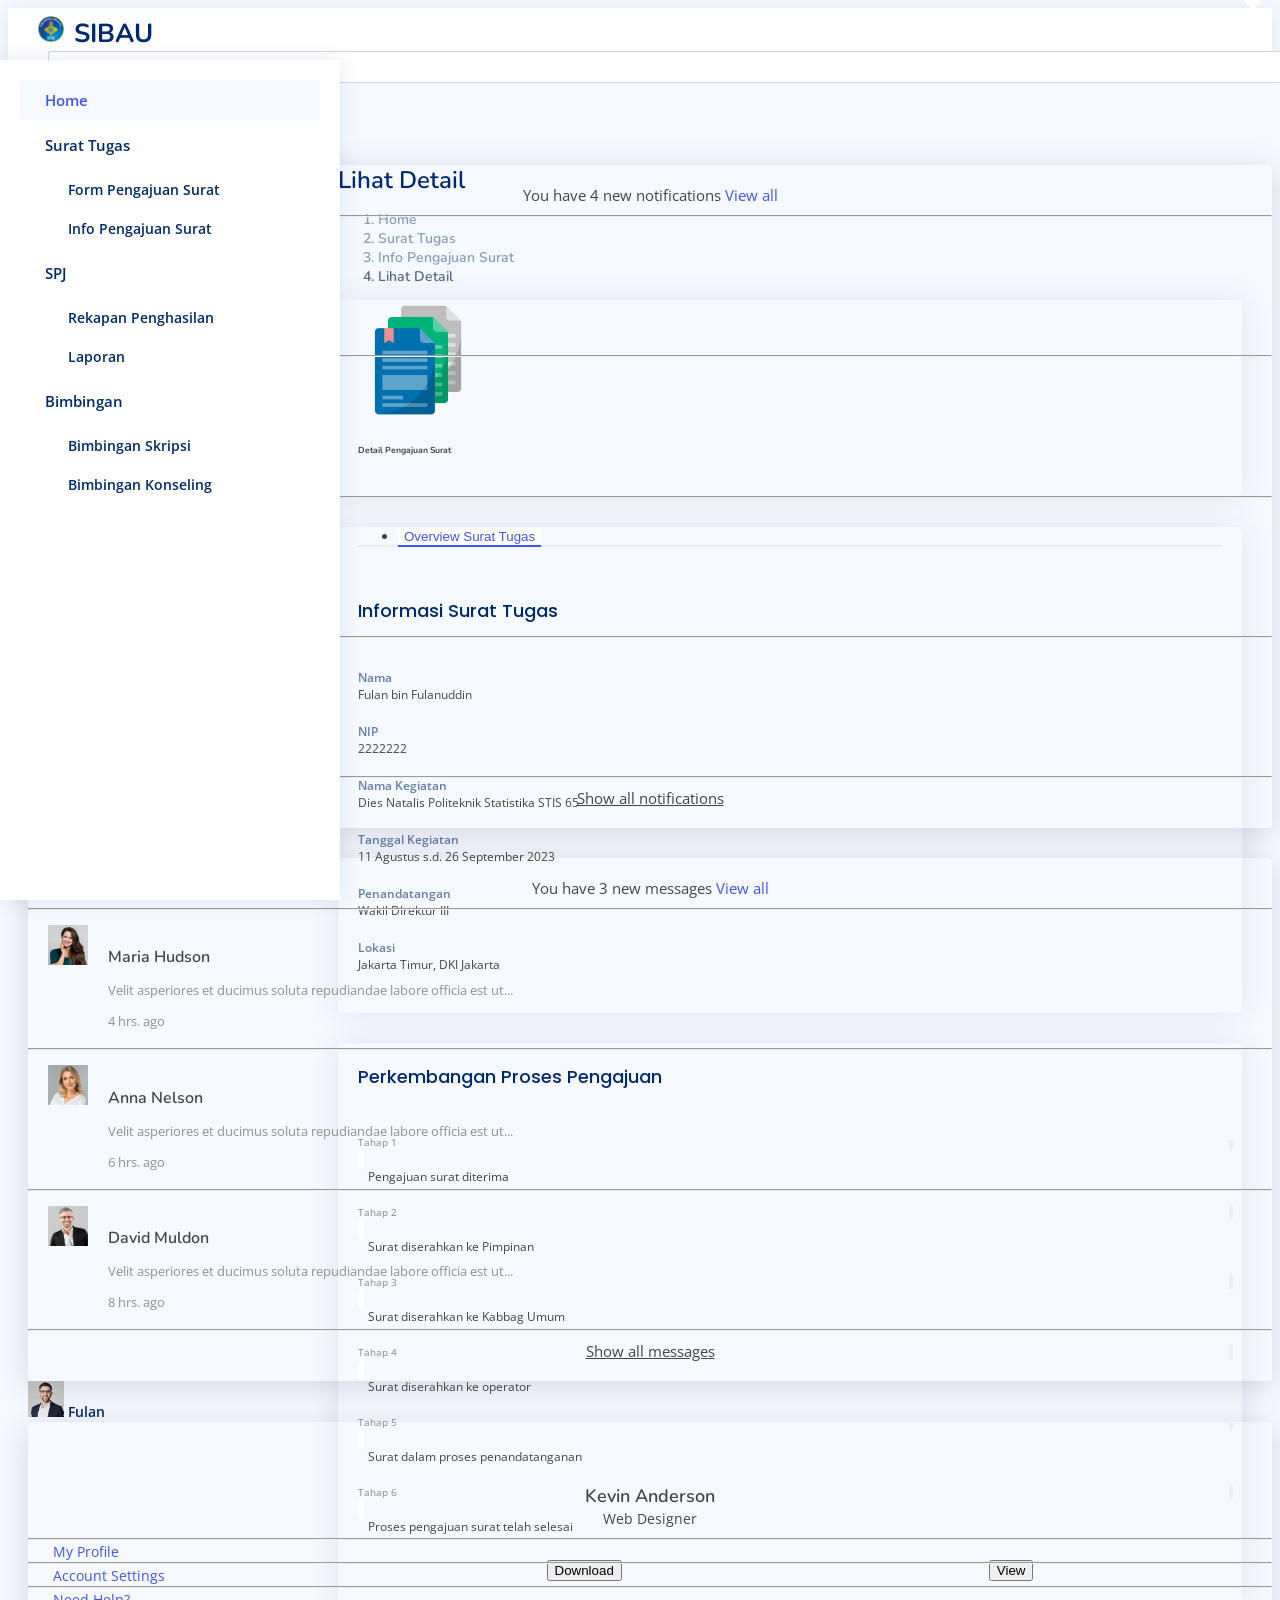
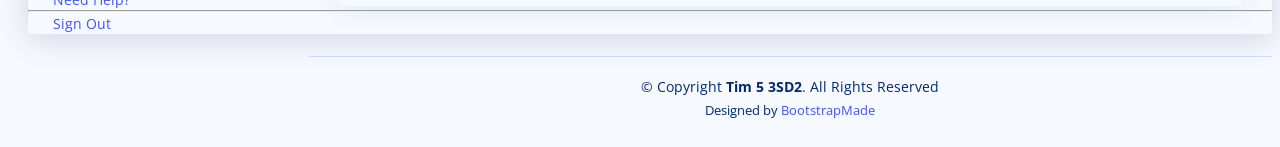
==== detail-pengajuan-surat.html @ 1c82ad4c "Menambahkan file UI-UX" ====
<!DOCTYPE html>
<html lang="en">
  <head>
    <meta charset="utf-8" />
    <meta content="width=device-width, initial-scale=1.0" name="viewport" />

    <title>Lihat Detail</title>
    <meta content="" name="description" />
    <meta content="" name="keywords" />

    <!-- Favicons -->
    <link href="assets/img/favicon.png" rel="icon" />
    <link href="assets/img/apple-touch-icon.png" rel="apple-touch-icon" />

    <!-- Google Fonts -->
    <link href="https://fonts.gstatic.com" rel="preconnect" />
    <link
      href="https://fonts.googleapis.com/css?family=Open+Sans:300,300i,400,400i,600,600i,700,700i|Nunito:300,300i,400,400i,600,600i,700,700i|Poppins:300,300i,400,400i,500,500i,600,600i,700,700i"
      rel="stylesheet"
    />

    <!-- Vendor CSS Files -->
    <link
      href="assets/vendor/bootstrap/css/bootstrap.min.css"
      rel="stylesheet"
    />
    <link
      href="assets/vendor/bootstrap-icons/bootstrap-icons.css"
      rel="stylesheet"
    />
    <link href="assets/vendor/boxicons/css/boxicons.min.css" rel="stylesheet" />
    <link href="assets/vendor/quill/quill.snow.css" rel="stylesheet" />
    <link href="assets/vendor/quill/quill.bubble.css" rel="stylesheet" />
    <link href="assets/vendor/remixicon/remixicon.css" rel="stylesheet" />
    <link href="assets/vendor/simple-datatables/style.css" rel="stylesheet" />

    <!-- Template Main CSS File -->
    <link href="assets/css/style.css" rel="stylesheet" />

    <!-- =======================================================
  * Template Name: NiceAdmin
  * Updated: Sep 18 2023 with Bootstrap v5.3.2
  * Template URL: https://bootstrapmade.com/nice-admin-bootstrap-admin-html-template/
  * Author: BootstrapMade.com
  * License: https://bootstrapmade.com/license/
  ======================================================== -->
  </head>

  <body>
    <!-- ======= Header ======= -->
    <header id="header" class="header fixed-top d-flex align-items-center">
      <div class="d-flex align-items-center justify-content-between">
        <i class="bi bi-list toggle-sidebar-btn"></i>
        <a href="index.html" class="logo d-flex align-items-center">
          <img src="assets/img/logo.png" alt="Logo Polstat STIS" />
          <span class="d-none d-lg-block">SIBAU</span>
        </a>
      </div>
      <!-- End Logo -->

      <div class="search-bar">
        <form
          class="search-form d-flex align-items-center"
          method="POST"
          action="#"
        >
          <input
            type="text"
            name="query"
            placeholder="Search"
            title="Enter search keyword"
          />
          <button type="submit" title="Search">
            <i class="bi bi-search"></i>
          </button>
        </form>
      </div>
      <!-- End Search Bar -->

      <nav class="header-nav ms-auto">
        <ul class="d-flex align-items-center">
          <li class="nav-item d-block d-lg-none">
            <a class="nav-link nav-icon search-bar-toggle" href="#">
              <i class="bi bi-search"></i>
            </a>
          </li>
          <!-- End Search Icon-->

          <li class="nav-item dropdown">
            <a class="nav-link nav-icon" href="#" data-bs-toggle="dropdown">
              <i class="bi bi-bell"></i>
              <span class="badge bg-primary badge-number">4</span> </a
            ><!-- End Notification Icon -->

            <ul
              class="dropdown-menu dropdown-menu-end dropdown-menu-arrow notifications"
            >
              <li class="dropdown-header">
                You have 4 new notifications
                <a href="#"
                  ><span class="badge rounded-pill bg-primary p-2 ms-2"
                    >View all</span
                  ></a
                >
              </li>
              <li>
                <hr class="dropdown-divider" />
              </li>

              <li class="notification-item">
                <i class="bi bi-exclamation-circle text-warning"></i>
                <div>
                  <h4>Lorem Ipsum</h4>
                  <p>Quae dolorem earum veritatis oditseno</p>
                  <p>30 min. ago</p>
                </div>
              </li>

              <li>
                <hr class="dropdown-divider" />
              </li>

              <li class="notification-item">
                <i class="bi bi-x-circle text-danger"></i>
                <div>
                  <h4>Atque rerum nesciunt</h4>
                  <p>Quae dolorem earum veritatis oditseno</p>
                  <p>1 hr. ago</p>
                </div>
              </li>

              <li>
                <hr class="dropdown-divider" />
              </li>

              <li class="notification-item">
                <i class="bi bi-check-circle text-success"></i>
                <div>
                  <h4>Sit rerum fuga</h4>
                  <p>Quae dolorem earum veritatis oditseno</p>
                  <p>2 hrs. ago</p>
                </div>
              </li>

              <li>
                <hr class="dropdown-divider" />
              </li>

              <li class="notification-item">
                <i class="bi bi-info-circle text-primary"></i>
                <div>
                  <h4>Dicta reprehenderit</h4>
                  <p>Quae dolorem earum veritatis oditseno</p>
                  <p>4 hrs. ago</p>
                </div>
              </li>

              <li>
                <hr class="dropdown-divider" />
              </li>
              <li class="dropdown-footer">
                <a href="#">Show all notifications</a>
              </li>
            </ul>
            <!-- End Notification Dropdown Items -->
          </li>
          <!-- End Notification Nav -->

          <li class="nav-item dropdown">
            <a class="nav-link nav-icon" href="#" data-bs-toggle="dropdown">
              <i class="bi bi-chat-left-text"></i>
              <span class="badge bg-success badge-number">3</span> </a
            ><!-- End Messages Icon -->

            <ul
              class="dropdown-menu dropdown-menu-end dropdown-menu-arrow messages"
            >
              <li class="dropdown-header">
                You have 3 new messages
                <a href="#"
                  ><span class="badge rounded-pill bg-primary p-2 ms-2"
                    >View all</span
                  ></a
                >
              </li>
              <li>
                <hr class="dropdown-divider" />
              </li>

              <li class="message-item">
                <a href="#">
                  <img
                    src="assets/img/messages-1.jpg"
                    alt=""
                    class="rounded-circle"
                  />
                  <div>
                    <h4>Maria Hudson</h4>
                    <p>
                      Velit asperiores et ducimus soluta repudiandae labore
                      officia est ut...
                    </p>
                    <p>4 hrs. ago</p>
                  </div>
                </a>
              </li>
              <li>
                <hr class="dropdown-divider" />
              </li>

              <li class="message-item">
                <a href="#">
                  <img
                    src="assets/img/messages-2.jpg"
                    alt=""
                    class="rounded-circle"
                  />
                  <div>
                    <h4>Anna Nelson</h4>
                    <p>
                      Velit asperiores et ducimus soluta repudiandae labore
                      officia est ut...
                    </p>
                    <p>6 hrs. ago</p>
                  </div>
                </a>
              </li>
              <li>
                <hr class="dropdown-divider" />
              </li>

              <li class="message-item">
                <a href="#">
                  <img
                    src="assets/img/messages-3.jpg"
                    alt=""
                    class="rounded-circle"
                  />
                  <div>
                    <h4>David Muldon</h4>
                    <p>
                      Velit asperiores et ducimus soluta repudiandae labore
                      officia est ut...
                    </p>
                    <p>8 hrs. ago</p>
                  </div>
                </a>
              </li>
              <li>
                <hr class="dropdown-divider" />
              </li>

              <li class="dropdown-footer">
                <a href="#">Show all messages</a>
              </li>
            </ul>
            <!-- End Messages Dropdown Items -->
          </li>
          <!-- End Messages Nav -->

          <li class="nav-item dropdown pe-3">
            <a
              class="nav-link nav-profile d-flex align-items-center pe-0"
              href="#"
              data-bs-toggle="dropdown"
            >
              <img
                src="assets/img/profile-img.jpg"
                alt="Profile"
                class="rounded-circle"
              />
              <span class="d-none d-md-block dropdown-toggle ps-2"
                >Fulan</span
              > </a
            ><!-- End Profile Iamge Icon -->

            <ul
              class="dropdown-menu dropdown-menu-end dropdown-menu-arrow profile"
            >
              <li class="dropdown-header">
                <h6>Kevin Anderson</h6>
                <span>Web Designer</span>
              </li>
              <li>
                <hr class="dropdown-divider" />
              </li>

              <li>
                <a
                  class="dropdown-item d-flex align-items-center"
                  href="users-profile.html"
                >
                  <i class="bi bi-person"></i>
                  <span>My Profile</span>
                </a>
              </li>
              <li>
                <hr class="dropdown-divider" />
              </li>

              <li>
                <a
                  class="dropdown-item d-flex align-items-center"
                  href="users-profile.html"
                >
                  <i class="bi bi-gear"></i>
                  <span>Account Settings</span>
                </a>
              </li>
              <li>
                <hr class="dropdown-divider" />
              </li>

              <li>
                <a
                  class="dropdown-item d-flex align-items-center"
                  href="pages-faq.html"
                >
                  <i class="bi bi-question-circle"></i>
                  <span>Need Help?</span>
                </a>
              </li>
              <li>
                <hr class="dropdown-divider" />
              </li>

              <li>
                <a class="dropdown-item d-flex align-items-center" href="#">
                  <i class="bi bi-box-arrow-right"></i>
                  <span>Sign Out</span>
                </a>
              </li>
            </ul>
            <!-- End Profile Dropdown Items -->
          </li>
          <!-- End Profile Nav -->
        </ul>
      </nav>
      <!-- End Icons Navigation -->
    </header>
    <!-- End Header -->

    <!-- ======= Sidebar ======= -->
    <aside id="sidebar" class="sidebar">
      <ul class="sidebar-nav" id="sidebar-nav">
        <li class="nav-item">
          <a class="nav-link" href="index.html">
            <i class="bi bi-grid"></i>
            <span>Home</span>
          </a>
        </li>
        <!-- End Home Nav -->

        <li class="nav-item">
          <a
            class="nav-link collapsed"
            data-bs-target="#components-nav"
            data-bs-toggle="collapse"
            href="#"
          >
            <i class="bi bi-journal-text"></i><span>Surat Tugas</span
            ><i class="bi bi-chevron-down ms-auto"></i>
          </a>
          <ul
            id="components-nav"
            class="nav-content collapse"
            data-bs-parent="#sidebar-nav"
          >
            <li>
              <a href="surat-tugas-user-umum.html">
                <i class="bi bi-circle"></i
                ><span>Form Pengajuan Surat</span>
              </a>
            </li>
            <li>
              <a href="info-pengajuan-surat.html">
                <i class="bi bi-circle"></i
                ><span>Info Pengajuan Surat</span>
              </a>
            </li>
          </ul>
        </li>
        <!-- End Surat Tugas Nav -->

        <li class="nav-item">
          <a
            class="nav-link collapsed"
            data-bs-target="#forms-nav"
            data-bs-toggle="collapse"
            href="#"
          >
            <i class="bi bi-layout-text-window-reverse"></i><span>SPJ</span
            ><i class="bi bi-chevron-down ms-auto"></i>
          </a>
          <ul
            id="forms-nav"
            class="nav-content collapse"
            data-bs-parent="#sidebar-nav"
          >
            <li>
              <a href="rekapan-penghasilan.html">
                <i class="bi bi-circle"></i><span>Rekapan Penghasilan</span>
              </a>
            </li>
            <li>
              <a href="#"> <i class="bi bi-circle"></i><span>Laporan</span> </a>
            </li>
          </ul>
        </li>
        <!-- End SPJ Nav -->

        <li class="nav-item">
          <a
            class="nav-link collapsed"
            data-bs-target="#tables-nav"
            data-bs-toggle="collapse"
            href="#"
          >
            <i class="bi bi-person"></i><span>Bimbingan</span
            ><i class="bi bi-chevron-down ms-auto"></i>
          </a>
          <ul
            id="tables-nav"
            class="nav-content collapse"
            data-bs-parent="#sidebar-nav"
          >
            <li>
              <a href="#">
                <i class="bi bi-circle"></i><span>Bimbingan Skripsi</span>
              </a>
            </li>
            <li>
              <a href="#">
                <i class="bi bi-circle"></i><span>Bimbingan Konseling</span>
              </a>
            </li>
          </ul>
        </li>
        <!-- End Tables Nav -->
      </ul>
    </aside>
    <!-- End Sidebar-->

    <main id="main" class="main">
      <div class="pagetitle">
        <h1>Lihat Detail</h1>
        <nav>
          <ol class="breadcrumb">
            <li class="breadcrumb-item"><a href="index.html">Home</a></li>
            <li class="breadcrumb-item">
              <a href="surat-tugas-user-umum.html">Surat Tugas</a>
            </li>
            <li class="breadcrumb-item">
              <a href="info-pengajuan-surat.html">Info Pengajuan Surat</a>
            </li>
            <li class="breadcrumb-item active">Lihat Detail</li>
          </ol>
        </nav>
      </div>
      <!-- End Page Title -->

      <section class="section dashboard">
        <div class="row">
          <!-- Left side columns -->
          <div class="col-lg-8">
            <div class="row">
              <!-- Reports -->
              <div class="col-12">
                <section class="section profile">
                  <div class="row">
                    <div class="col-xl-4">
                      <div class="card">
                        <div
                          class="card-body profile-card pt-4 d-flex flex-column align-items-center"
                        >
                          <img
                            src="assets/img/surat.png"
                            alt="Surat"
                            class="ri-rounded-corner"
                          />
                          <h6>Detail Pengajuan Surat</h6>
                        </div>
                      </div>
                    </div>

                    <div class="col-xl-8">
                      <div class="card">
                        <div class="card-body pt-3">
                          <!-- Bordered Tabs -->
                          <ul class="nav nav-tabs nav-tabs-bordered">
                            <li class="nav-item">
                              <button
                                class="nav-link active"
                                data-bs-toggle="tab"
                                data-bs-target="#profile-overview"
                              >
                                Overview Surat Tugas
                              </button>
                            </li>
                          </ul>

                          <div class="tab-content pt-2">
                            <div
                              class="tab-pane fade show active profile-overview"
                              id="profile-overview"
                            >
                              <h5 class="card-title">Informasi Surat Tugas</h5>

                              <div class="row">
                                <div class="col-lg-3 col-md-4 label">Nama</div>
                                <div class="col-lg-9 col-md-8">Fulan bin Fulanuddin</div>
                              </div>

                              <div class="row">
                                <div class="col-lg-3 col-md-4 label">NIP</div>
                                <div class="col-lg-9 col-md-8">2222222</div>
                              </div>

                              <div class="row">
                                <div class="col-lg-3 col-md-4 label">
                                  Nama Kegiatan
                                </div>
                                <div class="col-lg-9 col-md-8">
                                  Dies Natalis Politeknik Statistika STIS 65
                                </div>
                              </div>

                              <div class="row">
                                <div class="col-lg-3 col-md-4 label">
                                  Tanggal Kegiatan
                                </div>
                                <div class="col-lg-9 col-md-8">
                                  11 Agustus s.d. 26 September 2023
                                </div>
                              </div>

                              <div class="row">
                                <div class="col-lg-3 col-md-4 label">
                                  Penandatangan
                                </div>
                                <div class="col-lg-9 col-md-8">
                                  Wakil DIrektur III
                                </div>
                              </div>

                              <div class="row">
                                <div class="col-lg-3 col-md-4 label">
                                  Lokasi
                                </div>
                                <div class="col-lg-9 col-md-8">
                                  Jakarta Timur, DKI Jakarta
                                </div>
                              </div>
                            </div>

                            <div
                              class="tab-pane fade profile-edit pt-3"
                              id="profile-edit"
                            >
                              <!-- Timeline -->
                            </div>
                          </div>
                          <!-- End Bordered Tabs -->
                        </div>
                      </div>
                    </div>
                  </div>
                </section>
              </div>
              <!-- End Reports -->
            </div>
          </div>
          <!-- End Left side columns -->

          <!-- Right side columns -->
          <div class="col-lg-4">
            <!-- Recent Activity -->
            <div class="card">
              <div class="card-body">
                <h5 class="card-title">Perkembangan Proses Pengajuan</h5>

                <div class="activity">
                  <div class="activity-item d-flex">
                    <div class="activite-label">Tahap 1</div>
                    <i
                      class="bi bi-circle-fill activity-badge text-success align-self-start"
                    ></i>
                    <div class="activity-content">Pengajuan surat diterima</div>
                  </div>
                  <!-- End activity item-->

                  <div class="activity-item d-flex">
                    <div class="activite-label">Tahap 2</div>
                    <i
                      class="bi bi-circle-fill activity-badge text-danger align-self-start"
                    ></i>
                    <div class="activity-content">
                      Surat diserahkan ke Pimpinan
                    </div>
                  </div>
                  <!-- End activity item-->

                  <div class="activity-item d-flex">
                    <div class="activite-label">Tahap 3</div>
                    <i
                      class="bi bi-circle-fill activity-badge text-primary align-self-start"
                    ></i>
                    <div class="activity-content">
                      Surat diserahkan ke Kabbag Umum
                    </div>
                  </div>
                  <!-- End activity item-->

                  <div class="activity-item d-flex">
                    <div class="activite-label">Tahap 4</div>
                    <i
                      class="bi bi-circle-fill activity-badge text-info align-self-start"
                    ></i>
                    <div class="activity-content">
                      Surat diserahkan ke operator
                    </div>
                  </div>
                  <!-- End activity item-->

                  <div class="activity-item d-flex">
                    <div class="activite-label">Tahap 5</div>
                    <i
                      class="bi bi-circle-fill activity-badge text-warning align-self-start"
                    ></i>
                    <div class="activity-content">
                      Surat dalam proses penandatanganan
                    </div>
                  </div>
                  <!-- End activity item-->

                  <div class="activity-item d-flex">
                    <div class="activite-label">Tahap 6</div>
                    <i
                      class="bi bi-circle-fill activity-badge text-muted align-self-start"
                    ></i>
                    <div class="activity-content">
                      Proses pengajuan surat telah selesai
                    </div>
                  </div>
                  <div class="finish">
                    <div class="download">
                      <a href="#"><button type="button" class="btn btn-primary">Download</button></a>
                    </div>
                    <div class="view">
                      <a href="#"><button type="button" class="btn btn-success">View</button></a>
                    </div>
                  </div>

                  <!-- End activity item-->
                </div>
              </div>
            </div>
            <!-- End Recent Activity -->
          </div>
          <!-- End Right side columns -->
        </div>
      </section>
    </main>
    <!-- End #main -->

    <!-- ======= Footer ======= -->
    <footer id="footer" class="footer">
      <div class="copyright">
        &copy; Copyright <strong><span>Tim 5 3SD2</span></strong
        >. All Rights Reserved
      </div>
      <div class="credits">
        <!-- All the links in the footer should remain intact. -->
        <!-- You can delete the links only if you purchased the pro version. -->
        <!-- Licensing information: https://bootstrapmade.com/license/ -->
        <!-- Purchase the pro version with working PHP/AJAX contact form: https://bootstrapmade.com/nice-admin-bootstrap-admin-html-template/ -->
        Designed by <a href="https://bootstrapmade.com/">BootstrapMade</a>
      </div>
    </footer>
    <!-- End Footer -->

    <a
      href="#"
      class="back-to-top d-flex align-items-center justify-content-center"
      ><i class="bi bi-arrow-up-short"></i
    ></a>

    <!-- Vendor JS Files -->
    <script src="assets/vendor/apexcharts/apexcharts.min.js"></script>
    <script src="assets/vendor/bootstrap/js/bootstrap.bundle.min.js"></script>
    <script src="assets/vendor/chart.js/chart.umd.js"></script>
    <script src="assets/vendor/echarts/echarts.min.js"></script>
    <script src="assets/vendor/quill/quill.min.js"></script>
    <script src="assets/vendor/simple-datatables/simple-datatables.js"></script>
    <script src="assets/vendor/tinymce/tinymce.min.js"></script>
    <script src="assets/vendor/php-email-form/validate.js"></script>

    <!-- Template Main JS File -->
    <script src="assets/js/main.js"></script>
  </body>
</html>
---- assets/vendor/quill/quill.snow.css ----
/*!
 * Quill Editor v1.3.7
 * https://quilljs.com/
 * Copyright (c) 2014, Jason Chen
 * Copyright (c) 2013, salesforce.com
 */
.ql-container {
  box-sizing: border-box;
  font-family: Helvetica, Arial, sans-serif;
  font-size: 13px;
  height: 100%;
  margin: 0px;
  position: relative;
}
.ql-container.ql-disabled .ql-tooltip {
  visibility: hidden;
}
.ql-container.ql-disabled .ql-editor ul[data-checked] > li::before {
  pointer-events: none;
}
.ql-clipboard {
  left: -100000px;
  height: 1px;
  overflow-y: hidden;
  position: absolute;
  top: 50%;
}
.ql-clipboard p {
  margin: 0;
  padding: 0;
}
.ql-editor {
  box-sizing: border-box;
  line-height: 1.42;
  height: 100%;
  outline: none;
  overflow-y: auto;
  padding: 12px 15px;
  tab-size: 4;
  -moz-tab-size: 4;
  text-align: left;
  white-space: pre-wrap;
  word-wrap: break-word;
}
.ql-editor > * {
  cursor: text;
}
.ql-editor p,
.ql-editor ol,
.ql-editor ul,
.ql-editor pre,
.ql-editor blockquote,
.ql-editor h1,
.ql-editor h2,
.ql-editor h3,
.ql-editor h4,
.ql-editor h5,
.ql-editor h6 {
  margin: 0;
  padding: 0;
  counter-reset: list-1 list-2 list-3 list-4 list-5 list-6 list-7 list-8 list-9;
}
.ql-editor ol,
.ql-editor ul {
  padding-left: 1.5em;
}
.ql-editor ol > li,
.ql-editor ul > li {
  list-style-type: none;
}
.ql-editor ul > li::before {
  content: '\2022';
}
.ql-editor ul[data-checked=true],
.ql-editor ul[data-checked=false] {
  pointer-events: none;
}
.ql-editor ul[data-checked=true] > li *,
.ql-editor ul[data-checked=false] > li * {
  pointer-events: all;
}
.ql-editor ul[data-checked=true] > li::before,
.ql-editor ul[data-checked=false] > li::before {
  color: #777;
  cursor: pointer;
  pointer-events: all;
}
.ql-editor ul[data-checked=true] > li::before {
  content: '\2611';
}
.ql-editor ul[data-checked=false] > li::before {
  content: '\2610';
}
.ql-editor li::before {
  display: inline-block;
  white-space: nowrap;
  width: 1.2em;
}
.ql-editor li:not(.ql-direction-rtl)::before {
  margin-left: -1.5em;
  margin-right: 0.3em;
  text-align: right;
}
.ql-editor li.ql-direction-rtl::before {
  margin-left: 0.3em;
  margin-right: -1.5em;
}
.ql-editor ol li:not(.ql-direction-rtl),
.ql-editor ul li:not(.ql-direction-rtl) {
  padding-left: 1.5em;
}
.ql-editor ol li.ql-direction-rtl,
.ql-editor ul li.ql-direction-rtl {
  padding-right: 1.5em;
}
.ql-editor ol li {
  counter-reset: list-1 list-2 list-3 list-4 list-5 list-6 list-7 list-8 list-9;
  counter-increment: list-0;
}
.ql-editor ol li:before {
  content: counter(list-0, decimal) '. ';
}
.ql-editor ol li.ql-indent-1 {
  counter-increment: list-1;
}
.ql-editor ol li.ql-indent-1:before {
  content: counter(list-1, lower-alpha) '. ';
}
.ql-editor ol li.ql-indent-1 {
  counter-reset: list-2 list-3 list-4 list-5 list-6 list-7 list-8 list-9;
}
.ql-editor ol li.ql-indent-2 {
  counter-increment: list-2;
}
.ql-editor ol li.ql-indent-2:before {
  content: counter(list-2, lower-roman) '. ';
}
.ql-editor ol li.ql-indent-2 {
  counter-reset: list-3 list-4 list-5 list-6 list-7 list-8 list-9;
}
.ql-editor ol li.ql-indent-3 {
  counter-increment: list-3;
}
.ql-editor ol li.ql-indent-3:before {
  content: counter(list-3, decimal) '. ';
}
.ql-editor ol li.ql-indent-3 {
  counter-reset: list-4 list-5 list-6 list-7 list-8 list-9;
}
.ql-editor ol li.ql-indent-4 {
  counter-increment: list-4;
}
.ql-editor ol li.ql-indent-4:before {
  content: counter(list-4, lower-alpha) '. ';
}
.ql-editor ol li.ql-indent-4 {
  counter-reset: list-5 list-6 list-7 list-8 list-9;
}
.ql-editor ol li.ql-indent-5 {
  counter-increment: list-5;
}
.ql-editor ol li.ql-indent-5:before {
  content: counter(list-5, lower-roman) '. ';
}
.ql-editor ol li.ql-indent-5 {
  counter-reset: list-6 list-7 list-8 list-9;
}
.ql-editor ol li.ql-indent-6 {
  counter-increment: list-6;
}
.ql-editor ol li.ql-indent-6:before {
  content: counter(list-6, decimal) '. ';
}
.ql-editor ol li.ql-indent-6 {
  counter-reset: list-7 list-8 list-9;
}
.ql-editor ol li.ql-indent-7 {
  counter-increment: list-7;
}
.ql-editor ol li.ql-indent-7:before {
  content: counter(list-7, lower-alpha) '. ';
}
.ql-editor ol li.ql-indent-7 {
  counter-reset: list-8 list-9;
}
.ql-editor ol li.ql-indent-8 {
  counter-increment: list-8;
}
.ql-editor ol li.ql-indent-8:before {
  content: counter(list-8, lower-roman) '. ';
}
.ql-editor ol li.ql-indent-8 {
  counter-reset: list-9;
}
.ql-editor ol li.ql-indent-9 {
  counter-increment: list-9;
}
.ql-editor ol li.ql-indent-9:before {
  content: counter(list-9, decimal) '. ';
}
.ql-editor .ql-indent-1:not(.ql-direction-rtl) {
  padding-left: 3em;
}
.ql-editor li.ql-indent-1:not(.ql-direction-rtl) {
  padding-left: 4.5em;
}
.ql-editor .ql-indent-1.ql-direction-rtl.ql-align-right {
  padding-right: 3em;
}
.ql-editor li.ql-indent-1.ql-direction-rtl.ql-align-right {
  padding-right: 4.5em;
}
.ql-editor .ql-indent-2:not(.ql-direction-rtl) {
  padding-left: 6em;
}
.ql-editor li.ql-indent-2:not(.ql-direction-rtl) {
  padding-left: 7.5em;
}
.ql-editor .ql-indent-2.ql-direction-rtl.ql-align-right {
  padding-right: 6em;
}
.ql-editor li.ql-indent-2.ql-direction-rtl.ql-align-right {
  padding-right: 7.5em;
}
.ql-editor .ql-indent-3:not(.ql-direction-rtl) {
  padding-left: 9em;
}
.ql-editor li.ql-indent-3:not(.ql-direction-rtl) {
  padding-left: 10.5em;
}
.ql-editor .ql-indent-3.ql-direction-rtl.ql-align-right {
  padding-right: 9em;
}
.ql-editor li.ql-indent-3.ql-direction-rtl.ql-align-right {
  padding-right: 10.5em;
}
.ql-editor .ql-indent-4:not(.ql-direction-rtl) {
  padding-left: 12em;
}
.ql-editor li.ql-indent-4:not(.ql-direction-rtl) {
  padding-left: 13.5em;
}
.ql-editor .ql-indent-4.ql-direction-rtl.ql-align-right {
  padding-right: 12em;
}
.ql-editor li.ql-indent-4.ql-direction-rtl.ql-align-right {
  padding-right: 13.5em;
}
.ql-editor .ql-indent-5:not(.ql-direction-rtl) {
  padding-left: 15em;
}
.ql-editor li.ql-indent-5:not(.ql-direction-rtl) {
  padding-left: 16.5em;
}
.ql-editor .ql-indent-5.ql-direction-rtl.ql-align-right {
  padding-right: 15em;
}
.ql-editor li.ql-indent-5.ql-direction-rtl.ql-align-right {
  padding-right: 16.5em;
}
.ql-editor .ql-indent-6:not(.ql-direction-rtl) {
  padding-left: 18em;
}
.ql-editor li.ql-indent-6:not(.ql-direction-rtl) {
  padding-left: 19.5em;
}
.ql-editor .ql-indent-6.ql-direction-rtl.ql-align-right {
  padding-right: 18em;
}
.ql-editor li.ql-indent-6.ql-direction-rtl.ql-align-right {
  padding-right: 19.5em;
}
.ql-editor .ql-indent-7:not(.ql-direction-rtl) {
  padding-left: 21em;
}
.ql-editor li.ql-indent-7:not(.ql-direction-rtl) {
  padding-left: 22.5em;
}
.ql-editor .ql-indent-7.ql-direction-rtl.ql-align-right {
  padding-right: 21em;
}
.ql-editor li.ql-indent-7.ql-direction-rtl.ql-align-right {
  padding-right: 22.5em;
}
.ql-editor .ql-indent-8:not(.ql-direction-rtl) {
  padding-left: 24em;
}
.ql-editor li.ql-indent-8:not(.ql-direction-rtl) {
  padding-left: 25.5em;
}
.ql-editor .ql-indent-8.ql-direction-rtl.ql-align-right {
  padding-right: 24em;
}
.ql-editor li.ql-indent-8.ql-direction-rtl.ql-align-right {
  padding-right: 25.5em;
}
.ql-editor .ql-indent-9:not(.ql-direction-rtl) {
  padding-left: 27em;
}
.ql-editor li.ql-indent-9:not(.ql-direction-rtl) {
  padding-left: 28.5em;
}
.ql-editor .ql-indent-9.ql-direction-rtl.ql-align-right {
  padding-right: 27em;
}
.ql-editor li.ql-indent-9.ql-direction-rtl.ql-align-right {
  padding-right: 28.5em;
}
.ql-editor .ql-video {
  display: block;
  max-width: 100%;
}
.ql-editor .ql-video.ql-align-center {
  margin: 0 auto;
}
.ql-editor .ql-video.ql-align-right {
  margin: 0 0 0 auto;
}
.ql-editor .ql-bg-black {
  background-color: #000;
}
.ql-editor .ql-bg-red {
  background-color: #e60000;
}
.ql-editor .ql-bg-orange {
  background-color: #f90;
}
.ql-editor .ql-bg-yellow {
  background-color: #ff0;
}
.ql-editor .ql-bg-green {
  background-color: #008a00;
}
.ql-editor .ql-bg-blue {
  background-color: #06c;
}
.ql-editor .ql-bg-purple {
  background-color: #93f;
}
.ql-editor .ql-color-white {
  color: #fff;
}
.ql-editor .ql-color-red {
  color: #e60000;
}
.ql-editor .ql-color-orange {
  color: #f90;
}
.ql-editor .ql-color-yellow {
  color: #ff0;
}
.ql-editor .ql-color-green {
  color: #008a00;
}
.ql-editor .ql-color-blue {
  color: #06c;
}
.ql-editor .ql-color-purple {
  color: #93f;
}
.ql-editor .ql-font-serif {
  font-family: Georgia, Times New Roman, serif;
}
.ql-editor .ql-font-monospace {
  font-family: Monaco, Courier New, monospace;
}
.ql-editor .ql-size-small {
  font-size: 0.75em;
}
.ql-editor .ql-size-large {
  font-size: 1.5em;
}
.ql-editor .ql-size-huge {
  font-size: 2.5em;
}
.ql-editor .ql-direction-rtl {
  direction: rtl;
  text-align: inherit;
}
.ql-editor .ql-align-center {
  text-align: center;
}
.ql-editor .ql-align-justify {
  text-align: justify;
}
.ql-editor .ql-align-right {
  text-align: right;
}
.ql-editor.ql-blank::before {
  color: rgba(0,0,0,0.6);
  content: attr(data-placeholder);
  font-style: italic;
  left: 15px;
  pointer-events: none;
  position: absolute;
  right: 15px;
}
.ql-snow.ql-toolbar:after,
.ql-snow .ql-toolbar:after {
  clear: both;
  content: '';
  display: table;
}
.ql-snow.ql-toolbar button,
.ql-snow .ql-toolbar button {
  background: none;
  border: none;
  cursor: pointer;
  display: inline-block;
  float: left;
  height: 24px;
  padding: 3px 5px;
  width: 28px;
}
.ql-snow.ql-toolbar button svg,
.ql-snow .ql-toolbar button svg {
  float: left;
  height: 100%;
}
.ql-snow.ql-toolbar button:active:hover,
.ql-snow .ql-toolbar button:active:hover {
  outline: none;
}
.ql-snow.ql-toolbar input.ql-image[type=file],
.ql-snow .ql-toolbar input.ql-image[type=file] {
  display: none;
}
.ql-snow.ql-toolbar button:hover,
.ql-snow .ql-toolbar button:hover,
.ql-snow.ql-toolbar button:focus,
.ql-snow .ql-toolbar button:focus,
.ql-snow.ql-toolbar button.ql-active,
.ql-snow .ql-toolbar button.ql-active,
.ql-snow.ql-toolbar .ql-picker-label:hover,
.ql-snow .ql-toolbar .ql-picker-label:hover,
.ql-snow.ql-toolbar .ql-picker-label.ql-active,
.ql-snow .ql-toolbar .ql-picker-label.ql-active,
.ql-snow.ql-toolbar .ql-picker-item:hover,
.ql-snow .ql-toolbar .ql-picker-item:hover,
.ql-snow.ql-toolbar .ql-picker-item.ql-selected,
.ql-snow .ql-toolbar .ql-picker-item.ql-selected {
  color: #06c;
}
.ql-snow.ql-toolbar button:hover .ql-fill,
.ql-snow .ql-toolbar button:hover .ql-fill,
.ql-snow.ql-toolbar button:focus .ql-fill,
.ql-snow .ql-toolbar button:focus .ql-fill,
.ql-snow.ql-toolbar button.ql-active .ql-fill,
.ql-snow .ql-toolbar button.ql-active .ql-fill,
.ql-snow.ql-toolbar .ql-picker-label:hover .ql-fill,
.ql-snow .ql-toolbar .ql-picker-label:hover .ql-fill,
.ql-snow.ql-toolbar .ql-picker-label.ql-active .ql-fill,
.ql-snow .ql-toolbar .ql-picker-label.ql-active .ql-fill,
.ql-snow.ql-toolbar .ql-picker-item:hover .ql-fill,
.ql-snow .ql-toolbar .ql-picker-item:hover .ql-fill,
.ql-snow.ql-toolbar .ql-picker-item.ql-selected .ql-fill,
.ql-snow .ql-toolbar .ql-picker-item.ql-selected .ql-fill,
.ql-snow.ql-toolbar button:hover .ql-stroke.ql-fill,
.ql-snow .ql-toolbar button:hover .ql-stroke.ql-fill,
.ql-snow.ql-toolbar button:focus .ql-stroke.ql-fill,
.ql-snow .ql-toolbar button:focus .ql-stroke.ql-fill,
.ql-snow.ql-toolbar button.ql-active .ql-stroke.ql-fill,
.ql-snow .ql-toolbar button.ql-active .ql-stroke.ql-fill,
.ql-snow.ql-toolbar .ql-picker-label:hover .ql-stroke.ql-fill,
.ql-snow .ql-toolbar .ql-picker-label:hover .ql-stroke.ql-fill,
.ql-snow.ql-toolbar .ql-picker-label.ql-active .ql-stroke.ql-fill,
.ql-snow .ql-toolbar .ql-picker-label.ql-active .ql-stroke.ql-fill,
.ql-snow.ql-toolbar .ql-picker-item:hover .ql-stroke.ql-fill,
.ql-snow .ql-toolbar .ql-picker-item:hover .ql-stroke.ql-fill,
.ql-snow.ql-toolbar .ql-picker-item.ql-selected .ql-stroke.ql-fill,
.ql-snow .ql-toolbar .ql-picker-item.ql-selected .ql-stroke.ql-fill {
  fill: #06c;
}
.ql-snow.ql-toolbar button:hover .ql-stroke,
.ql-snow .ql-toolbar button:hover .ql-stroke,
.ql-snow.ql-toolbar button:focus .ql-stroke,
.ql-snow .ql-toolbar button:focus .ql-stroke,
.ql-snow.ql-toolbar button.ql-active .ql-stroke,
.ql-snow .ql-toolbar button.ql-active .ql-stroke,
.ql-snow.ql-toolbar .ql-picker-label:hover .ql-stroke,
.ql-snow .ql-toolbar .ql-picker-label:hover .ql-stroke,
.ql-snow.ql-toolbar .ql-picker-label.ql-active .ql-stroke,
.ql-snow .ql-toolbar .ql-picker-label.ql-active .ql-stroke,
.ql-snow.ql-toolbar .ql-picker-item:hover .ql-stroke,
.ql-snow .ql-toolbar .ql-picker-item:hover .ql-stroke,
.ql-snow.ql-toolbar .ql-picker-item.ql-selected .ql-stroke,
.ql-snow .ql-toolbar .ql-picker-item.ql-selected .ql-stroke,
.ql-snow.ql-toolbar button:hover .ql-stroke-miter,
.ql-snow .ql-toolbar button:hover .ql-stroke-miter,
.ql-snow.ql-toolbar button:focus .ql-stroke-miter,
.ql-snow .ql-toolbar button:focus .ql-stroke-miter,
.ql-snow.ql-toolbar button.ql-active .ql-stroke-miter,
.ql-snow .ql-toolbar button.ql-active .ql-stroke-miter,
.ql-snow.ql-toolbar .ql-picker-label:hover .ql-stroke-miter,
.ql-snow .ql-toolbar .ql-picker-label:hover .ql-stroke-miter,
.ql-snow.ql-toolbar .ql-picker-label.ql-active .ql-stroke-miter,
.ql-snow .ql-toolbar .ql-picker-label.ql-active .ql-stroke-miter,
.ql-snow.ql-toolbar .ql-picker-item:hover .ql-stroke-miter,
.ql-snow .ql-toolbar .ql-picker-item:hover .ql-stroke-miter,
.ql-snow.ql-toolbar .ql-picker-item.ql-selected .ql-stroke-miter,
.ql-snow .ql-toolbar .ql-picker-item.ql-selected .ql-stroke-miter {
  stroke: #06c;
}
@media (pointer: coarse) {
  .ql-snow.ql-toolbar button:hover:not(.ql-active),
  .ql-snow .ql-toolbar button:hover:not(.ql-active) {
    color: #444;
  }
  .ql-snow.ql-toolbar button:hover:not(.ql-active) .ql-fill,
  .ql-snow .ql-toolbar button:hover:not(.ql-active) .ql-fill,
  .ql-snow.ql-toolbar button:hover:not(.ql-active) .ql-stroke.ql-fill,
  .ql-snow .ql-toolbar button:hover:not(.ql-active) .ql-stroke.ql-fill {
    fill: #444;
  }
  .ql-snow.ql-toolbar button:hover:not(.ql-active) .ql-stroke,
  .ql-snow .ql-toolbar button:hover:not(.ql-active) .ql-stroke,
  .ql-snow.ql-toolbar button:hover:not(.ql-active) .ql-stroke-miter,
  .ql-snow .ql-toolbar button:hover:not(.ql-active) .ql-stroke-miter {
    stroke: #444;
  }
}
.ql-snow {
  box-sizing: border-box;
}
.ql-snow * {
  box-sizing: border-box;
}
.ql-snow .ql-hidden {
  display: none;
}
.ql-snow .ql-out-bottom,
.ql-snow .ql-out-top {
  visibility: hidden;
}
.ql-snow .ql-tooltip {
  position: absolute;
  transform: translateY(10px);
}
.ql-snow .ql-tooltip a {
  cursor: pointer;
  text-decoration: none;
}
.ql-snow .ql-tooltip.ql-flip {
  transform: translateY(-10px);
}
.ql-snow .ql-formats {
  display: inline-block;
  vertical-align: middle;
}
.ql-snow .ql-formats:after {
  clear: both;
  content: '';
  display: table;
}
.ql-snow .ql-stroke {
  fill: none;
  stroke: #444;
  stroke-linecap: round;
  stroke-linejoin: round;
  stroke-width: 2;
}
.ql-snow .ql-stroke-miter {
  fill: none;
  stroke: #444;
  stroke-miterlimit: 10;
  stroke-width: 2;
}
.ql-snow .ql-fill,
.ql-snow .ql-stroke.ql-fill {
  fill: #444;
}
.ql-snow .ql-empty {
  fill: none;
}
.ql-snow .ql-even {
  fill-rule: evenodd;
}
.ql-snow .ql-thin,
.ql-snow .ql-stroke.ql-thin {
  stroke-width: 1;
}
.ql-snow .ql-transparent {
  opacity: 0.4;
}
.ql-snow .ql-direction svg:last-child {
  display: none;
}
.ql-snow .ql-direction.ql-active svg:last-child {
  display: inline;
}
.ql-snow .ql-direction.ql-active svg:first-child {
  display: none;
}
.ql-snow .ql-editor h1 {
  font-size: 2em;
}
.ql-snow .ql-editor h2 {
  font-size: 1.5em;
}
.ql-snow .ql-editor h3 {
  font-size: 1.17em;
}
.ql-snow .ql-editor h4 {
  font-size: 1em;
}
.ql-snow .ql-editor h5 {
  font-size: 0.83em;
}
.ql-snow .ql-editor h6 {
  font-size: 0.67em;
}
.ql-snow .ql-editor a {
  text-decoration: underline;
}
.ql-snow .ql-editor blockquote {
  border-left: 4px solid #ccc;
  margin-bottom: 5px;
  margin-top: 5px;
  padding-left: 16px;
}
.ql-snow .ql-editor code,
.ql-snow .ql-editor pre {
  background-color: #f0f0f0;
  border-radius: 3px;
}
.ql-snow .ql-editor pre {
  white-space: pre-wrap;
  margin-bottom: 5px;
  margin-top: 5px;
  padding: 5px 10px;
}
.ql-snow .ql-editor code {
  font-size: 85%;
  padding: 2px 4px;
}
.ql-snow .ql-editor pre.ql-syntax {
  background-color: #23241f;
  color: #f8f8f2;
  overflow: visible;
}
.ql-snow .ql-editor img {
  max-width: 100%;
}
.ql-snow .ql-picker {
  color: #444;
  display: inline-block;
  float: left;
  font-size: 14px;
  font-weight: 500;
  height: 24px;
  position: relative;
  vertical-align: middle;
}
.ql-snow .ql-picker-label {
  cursor: pointer;
  display: inline-block;
  height: 100%;
  padding-left: 8px;
  padding-right: 2px;
  position: relative;
  width: 100%;
}
.ql-snow .ql-picker-label::before {
  display: inline-block;
  line-height: 22px;
}
.ql-snow .ql-picker-options {
  background-color: #fff;
  display: none;
  min-width: 100%;
  padding: 4px 8px;
  position: absolute;
  white-space: nowrap;
}
.ql-snow .ql-picker-options .ql-picker-item {
  cursor: pointer;
  display: block;
  padding-bottom: 5px;
  padding-top: 5px;
}
.ql-snow .ql-picker.ql-expanded .ql-picker-label {
  color: #ccc;
  z-index: 2;
}
.ql-snow .ql-picker.ql-expanded .ql-picker-label .ql-fill {
  fill: #ccc;
}
.ql-snow .ql-picker.ql-expanded .ql-picker-label .ql-stroke {
  stroke: #ccc;
}
.ql-snow .ql-picker.ql-expanded .ql-picker-options {
  display: block;
  margin-top: -1px;
  top: 100%;
  z-index: 1;
}
.ql-snow .ql-color-picker,
.ql-snow .ql-icon-picker {
  width: 28px;
}
.ql-snow .ql-color-picker .ql-picker-label,
.ql-snow .ql-icon-picker .ql-picker-label {
  padding: 2px 4px;
}
.ql-snow .ql-color-picker .ql-picker-label svg,
.ql-snow .ql-icon-picker .ql-picker-label svg {
  right: 4px;
}
.ql-snow .ql-icon-picker .ql-picker-options {
  padding: 4px 0px;
}
.ql-snow .ql-icon-picker .ql-picker-item {
  height: 24px;
  width: 24px;
  padding: 2px 4px;
}
.ql-snow .ql-color-picker .ql-picker-options {
  padding: 3px 5px;
  width: 152px;
}
.ql-snow .ql-color-picker .ql-picker-item {
  border: 1px solid transparent;
  float: left;
  height: 16px;
  margin: 2px;
  padding: 0px;
  width: 16px;
}
.ql-snow .ql-picker:not(.ql-color-picker):not(.ql-icon-picker) svg {
  position: absolute;
  margin-top: -9px;
  right: 0;
  top: 50%;
  width: 18px;
}
.ql-snow .ql-picker.ql-header .ql-picker-label[data-label]:not([data-label=''])::before,
.ql-snow .ql-picker.ql-font .ql-picker-label[data-label]:not([data-label=''])::before,
.ql-snow .ql-picker.ql-size .ql-picker-label[data-label]:not([data-label=''])::before,
.ql-snow .ql-picker.ql-header .ql-picker-item[data-label]:not([data-label=''])::before,
.ql-snow .ql-picker.ql-font .ql-picker-item[data-label]:not([data-label=''])::before,
.ql-snow .ql-picker.ql-size .ql-picker-item[data-label]:not([data-label=''])::before {
  content: attr(data-label);
}
.ql-snow .ql-picker.ql-header {
  width: 98px;
}
.ql-snow .ql-picker.ql-header .ql-picker-label::before,
.ql-snow .ql-picker.ql-header .ql-picker-item::before {
  content: 'Normal';
}
.ql-snow .ql-picker.ql-header .ql-picker-label[data-value="1"]::before,
.ql-snow .ql-picker.ql-header .ql-picker-item[data-value="1"]::before {
  content: 'Heading 1';
}
.ql-snow .ql-picker.ql-header .ql-picker-label[data-value="2"]::before,
.ql-snow .ql-picker.ql-header .ql-picker-item[data-value="2"]::before {
  content: 'Heading 2';
}
.ql-snow .ql-picker.ql-header .ql-picker-label[data-value="3"]::before,
.ql-snow .ql-picker.ql-header .ql-picker-item[data-value="3"]::before {
  content: 'Heading 3';
}
.ql-snow .ql-picker.ql-header .ql-picker-label[data-value="4"]::before,
.ql-snow .ql-picker.ql-header .ql-picker-item[data-value="4"]::before {
  content: 'Heading 4';
}
.ql-snow .ql-picker.ql-header .ql-picker-label[data-value="5"]::before,
.ql-snow .ql-picker.ql-header .ql-picker-item[data-value="5"]::before {
  content: 'Heading 5';
}
.ql-snow .ql-picker.ql-header .ql-picker-label[data-value="6"]::before,
.ql-snow .ql-picker.ql-header .ql-picker-item[data-value="6"]::before {
  content: 'Heading 6';
}
.ql-snow .ql-picker.ql-header .ql-picker-item[data-value="1"]::before {
  font-size: 2em;
}
.ql-snow .ql-picker.ql-header .ql-picker-item[data-value="2"]::before {
  font-size: 1.5em;
}
.ql-snow .ql-picker.ql-header .ql-picker-item[data-value="3"]::before {
  font-size: 1.17em;
}
.ql-snow .ql-picker.ql-header .ql-picker-item[data-value="4"]::before {
  font-size: 1em;
}
.ql-snow .ql-picker.ql-header .ql-picker-item[data-value="5"]::before {
  font-size: 0.83em;
}
.ql-snow .ql-picker.ql-header .ql-picker-item[data-value="6"]::before {
  font-size: 0.67em;
}
.ql-snow .ql-picker.ql-font {
  width: 108px;
}
.ql-snow .ql-picker.ql-font .ql-picker-label::before,
.ql-snow .ql-picker.ql-font .ql-picker-item::before {
  content: 'Sans Serif';
}
.ql-snow .ql-picker.ql-font .ql-picker-label[data-value=serif]::before,
.ql-snow .ql-picker.ql-font .ql-picker-item[data-value=serif]::before {
  content: 'Serif';
}
.ql-snow .ql-picker.ql-font .ql-picker-label[data-value=monospace]::before,
.ql-snow .ql-picker.ql-font .ql-picker-item[data-value=monospace]::before {
  content: 'Monospace';
}
.ql-snow .ql-picker.ql-font .ql-picker-item[data-value=serif]::before {
  font-family: Georgia, Times New Roman, serif;
}
.ql-snow .ql-picker.ql-font .ql-picker-item[data-value=monospace]::before {
  font-family: Monaco, Courier New, monospace;
}
.ql-snow .ql-picker.ql-size {
  width: 98px;
}
.ql-snow .ql-picker.ql-size .ql-picker-label::before,
.ql-snow .ql-picker.ql-size .ql-picker-item::before {
  content: 'Normal';
}
.ql-snow .ql-picker.ql-size .ql-picker-label[data-value=small]::before,
.ql-snow .ql-picker.ql-size .ql-picker-item[data-value=small]::before {
  content: 'Small';
}
.ql-snow .ql-picker.ql-size .ql-picker-label[data-value=large]::before,
.ql-snow .ql-picker.ql-size .ql-picker-item[data-value=large]::before {
  content: 'Large';
}
.ql-snow .ql-picker.ql-size .ql-picker-label[data-value=huge]::before,
.ql-snow .ql-picker.ql-size .ql-picker-item[data-value=huge]::before {
  content: 'Huge';
}
.ql-snow .ql-picker.ql-size .ql-picker-item[data-value=small]::before {
  font-size: 10px;
}
.ql-snow .ql-picker.ql-size .ql-picker-item[data-value=large]::before {
  font-size: 18px;
}
.ql-snow .ql-picker.ql-size .ql-picker-item[data-value=huge]::before {
  font-size: 32px;
}
.ql-snow .ql-color-picker.ql-background .ql-picker-item {
  background-color: #fff;
}
.ql-snow .ql-color-picker.ql-color .ql-picker-item {
  background-color: #000;
}
.ql-toolbar.ql-snow {
  border: 1px solid #ccc;
  box-sizing: border-box;
  font-family: 'Helvetica Neue', 'Helvetica', 'Arial', sans-serif;
  padding: 8px;
}
.ql-toolbar.ql-snow .ql-formats {
  margin-right: 15px;
}
.ql-toolbar.ql-snow .ql-picker-label {
  border: 1px solid transparent;
}
.ql-toolbar.ql-snow .ql-picker-options {
  border: 1px solid transparent;
  box-shadow: rgba(0,0,0,0.2) 0 2px 8px;
}
.ql-toolbar.ql-snow .ql-picker.ql-expanded .ql-picker-label {
  border-color: #ccc;
}
.ql-toolbar.ql-snow .ql-picker.ql-expanded .ql-picker-options {
  border-color: #ccc;
}
.ql-toolbar.ql-snow .ql-color-picker .ql-picker-item.ql-selected,
.ql-toolbar.ql-snow .ql-color-picker .ql-picker-item:hover {
  border-color: #000;
}
.ql-toolbar.ql-snow + .ql-container.ql-snow {
  border-top: 0px;
}
.ql-snow .ql-tooltip {
  background-color: #fff;
  border: 1px solid #ccc;
  box-shadow: 0px 0px 5px #ddd;
  color: #444;
  padding: 5px 12px;
  white-space: nowrap;
}
.ql-snow .ql-tooltip::before {
  content: "Visit URL:";
  line-height: 26px;
  margin-right: 8px;
}
.ql-snow .ql-tooltip input[type=text] {
  display: none;
  border: 1px solid #ccc;
  font-size: 13px;
  height: 26px;
  margin: 0px;
  padding: 3px 5px;
  width: 170px;
}
.ql-snow .ql-tooltip a.ql-preview {
  display: inline-block;
  max-width: 200px;
  overflow-x: hidden;
  text-overflow: ellipsis;
  vertical-align: top;
}
.ql-snow .ql-tooltip a.ql-action::after {
  border-right: 1px solid #ccc;
  content: 'Edit';
  margin-left: 16px;
  padding-right: 8px;
}
.ql-snow .ql-tooltip a.ql-remove::before {
  content: 'Remove';
  margin-left: 8px;
}
.ql-snow .ql-tooltip a {
  line-height: 26px;
}
.ql-snow .ql-tooltip.ql-editing a.ql-preview,
.ql-snow .ql-tooltip.ql-editing a.ql-remove {
  display: none;
}
.ql-snow .ql-tooltip.ql-editing input[type=text] {
  display: inline-block;
}
.ql-snow .ql-tooltip.ql-editing a.ql-action::after {
  border-right: 0px;
  content: 'Save';
  padding-right: 0px;
}
.ql-snow .ql-tooltip[data-mode=link]::before {
  content: "Enter link:";
}
.ql-snow .ql-tooltip[data-mode=formula]::before {
  content: "Enter formula:";
}
.ql-snow .ql-tooltip[data-mode=video]::before {
  content: "Enter video:";
}
.ql-snow a {
  color: #06c;
}
.ql-container.ql-snow {
  border: 1px solid #ccc;
}
---- assets/vendor/quill/quill.bubble.css ----
/*!
 * Quill Editor v1.3.7
 * https://quilljs.com/
 * Copyright (c) 2014, Jason Chen
 * Copyright (c) 2013, salesforce.com
 */
.ql-container {
  box-sizing: border-box;
  font-family: Helvetica, Arial, sans-serif;
  font-size: 13px;
  height: 100%;
  margin: 0px;
  position: relative;
}
.ql-container.ql-disabled .ql-tooltip {
  visibility: hidden;
}
.ql-container.ql-disabled .ql-editor ul[data-checked] > li::before {
  pointer-events: none;
}
.ql-clipboard {
  left: -100000px;
  height: 1px;
  overflow-y: hidden;
  position: absolute;
  top: 50%;
}
.ql-clipboard p {
  margin: 0;
  padding: 0;
}
.ql-editor {
  box-sizing: border-box;
  line-height: 1.42;
  height: 100%;
  outline: none;
  overflow-y: auto;
  padding: 12px 15px;
  tab-size: 4;
  -moz-tab-size: 4;
  text-align: left;
  white-space: pre-wrap;
  word-wrap: break-word;
}
.ql-editor > * {
  cursor: text;
}
.ql-editor p,
.ql-editor ol,
.ql-editor ul,
.ql-editor pre,
.ql-editor blockquote,
.ql-editor h1,
.ql-editor h2,
.ql-editor h3,
.ql-editor h4,
.ql-editor h5,
.ql-editor h6 {
  margin: 0;
  padding: 0;
  counter-reset: list-1 list-2 list-3 list-4 list-5 list-6 list-7 list-8 list-9;
}
.ql-editor ol,
.ql-editor ul {
  padding-left: 1.5em;
}
.ql-editor ol > li,
.ql-editor ul > li {
  list-style-type: none;
}
.ql-editor ul > li::before {
  content: '\2022';
}
.ql-editor ul[data-checked=true],
.ql-editor ul[data-checked=false] {
  pointer-events: none;
}
.ql-editor ul[data-checked=true] > li *,
.ql-editor ul[data-checked=false] > li * {
  pointer-events: all;
}
.ql-editor ul[data-checked=true] > li::before,
.ql-editor ul[data-checked=false] > li::before {
  color: #777;
  cursor: pointer;
  pointer-events: all;
}
.ql-editor ul[data-checked=true] > li::before {
  content: '\2611';
}
.ql-editor ul[data-checked=false] > li::before {
  content: '\2610';
}
.ql-editor li::before {
  display: inline-block;
  white-space: nowrap;
  width: 1.2em;
}
.ql-editor li:not(.ql-direction-rtl)::before {
  margin-left: -1.5em;
  margin-right: 0.3em;
  text-align: right;
}
.ql-editor li.ql-direction-rtl::before {
  margin-left: 0.3em;
  margin-right: -1.5em;
}
.ql-editor ol li:not(.ql-direction-rtl),
.ql-editor ul li:not(.ql-direction-rtl) {
  padding-left: 1.5em;
}
.ql-editor ol li.ql-direction-rtl,
.ql-editor ul li.ql-direction-rtl {
  padding-right: 1.5em;
}
.ql-editor ol li {
  counter-reset: list-1 list-2 list-3 list-4 list-5 list-6 list-7 list-8 list-9;
  counter-increment: list-0;
}
.ql-editor ol li:before {
  content: counter(list-0, decimal) '. ';
}
.ql-editor ol li.ql-indent-1 {
  counter-increment: list-1;
}
.ql-editor ol li.ql-indent-1:before {
  content: counter(list-1, lower-alpha) '. ';
}
.ql-editor ol li.ql-indent-1 {
  counter-reset: list-2 list-3 list-4 list-5 list-6 list-7 list-8 list-9;
}
.ql-editor ol li.ql-indent-2 {
  counter-increment: list-2;
}
.ql-editor ol li.ql-indent-2:before {
  content: counter(list-2, lower-roman) '. ';
}
.ql-editor ol li.ql-indent-2 {
  counter-reset: list-3 list-4 list-5 list-6 list-7 list-8 list-9;
}
.ql-editor ol li.ql-indent-3 {
  counter-increment: list-3;
}
.ql-editor ol li.ql-indent-3:before {
  content: counter(list-3, decimal) '. ';
}
.ql-editor ol li.ql-indent-3 {
  counter-reset: list-4 list-5 list-6 list-7 list-8 list-9;
}
.ql-editor ol li.ql-indent-4 {
  counter-increment: list-4;
}
.ql-editor ol li.ql-indent-4:before {
  content: counter(list-4, lower-alpha) '. ';
}
.ql-editor ol li.ql-indent-4 {
  counter-reset: list-5 list-6 list-7 list-8 list-9;
}
.ql-editor ol li.ql-indent-5 {
  counter-increment: list-5;
}
.ql-editor ol li.ql-indent-5:before {
  content: counter(list-5, lower-roman) '. ';
}
.ql-editor ol li.ql-indent-5 {
  counter-reset: list-6 list-7 list-8 list-9;
}
.ql-editor ol li.ql-indent-6 {
  counter-increment: list-6;
}
.ql-editor ol li.ql-indent-6:before {
  content: counter(list-6, decimal) '. ';
}
.ql-editor ol li.ql-indent-6 {
  counter-reset: list-7 list-8 list-9;
}
.ql-editor ol li.ql-indent-7 {
  counter-increment: list-7;
}
.ql-editor ol li.ql-indent-7:before {
  content: counter(list-7, lower-alpha) '. ';
}
.ql-editor ol li.ql-indent-7 {
  counter-reset: list-8 list-9;
}
.ql-editor ol li.ql-indent-8 {
  counter-increment: list-8;
}
.ql-editor ol li.ql-indent-8:before {
  content: counter(list-8, lower-roman) '. ';
}
.ql-editor ol li.ql-indent-8 {
  counter-reset: list-9;
}
.ql-editor ol li.ql-indent-9 {
  counter-increment: list-9;
}
.ql-editor ol li.ql-indent-9:before {
  content: counter(list-9, decimal) '. ';
}
.ql-editor .ql-indent-1:not(.ql-direction-rtl) {
  padding-left: 3em;
}
.ql-editor li.ql-indent-1:not(.ql-direction-rtl) {
  padding-left: 4.5em;
}
.ql-editor .ql-indent-1.ql-direction-rtl.ql-align-right {
  padding-right: 3em;
}
.ql-editor li.ql-indent-1.ql-direction-rtl.ql-align-right {
  padding-right: 4.5em;
}
.ql-editor .ql-indent-2:not(.ql-direction-rtl) {
  padding-left: 6em;
}
.ql-editor li.ql-indent-2:not(.ql-direction-rtl) {
  padding-left: 7.5em;
}
.ql-editor .ql-indent-2.ql-direction-rtl.ql-align-right {
  padding-right: 6em;
}
.ql-editor li.ql-indent-2.ql-direction-rtl.ql-align-right {
  padding-right: 7.5em;
}
.ql-editor .ql-indent-3:not(.ql-direction-rtl) {
  padding-left: 9em;
}
.ql-editor li.ql-indent-3:not(.ql-direction-rtl) {
  padding-left: 10.5em;
}
.ql-editor .ql-indent-3.ql-direction-rtl.ql-align-right {
  padding-right: 9em;
}
.ql-editor li.ql-indent-3.ql-direction-rtl.ql-align-right {
  padding-right: 10.5em;
}
.ql-editor .ql-indent-4:not(.ql-direction-rtl) {
  padding-left: 12em;
}
.ql-editor li.ql-indent-4:not(.ql-direction-rtl) {
  padding-left: 13.5em;
}
.ql-editor .ql-indent-4.ql-direction-rtl.ql-align-right {
  padding-right: 12em;
}
.ql-editor li.ql-indent-4.ql-direction-rtl.ql-align-right {
  padding-right: 13.5em;
}
.ql-editor .ql-indent-5:not(.ql-direction-rtl) {
  padding-left: 15em;
}
.ql-editor li.ql-indent-5:not(.ql-direction-rtl) {
  padding-left: 16.5em;
}
.ql-editor .ql-indent-5.ql-direction-rtl.ql-align-right {
  padding-right: 15em;
}
.ql-editor li.ql-indent-5.ql-direction-rtl.ql-align-right {
  padding-right: 16.5em;
}
.ql-editor .ql-indent-6:not(.ql-direction-rtl) {
  padding-left: 18em;
}
.ql-editor li.ql-indent-6:not(.ql-direction-rtl) {
  padding-left: 19.5em;
}
.ql-editor .ql-indent-6.ql-direction-rtl.ql-align-right {
  padding-right: 18em;
}
.ql-editor li.ql-indent-6.ql-direction-rtl.ql-align-right {
  padding-right: 19.5em;
}
.ql-editor .ql-indent-7:not(.ql-direction-rtl) {
  padding-left: 21em;
}
.ql-editor li.ql-indent-7:not(.ql-direction-rtl) {
  padding-left: 22.5em;
}
.ql-editor .ql-indent-7.ql-direction-rtl.ql-align-right {
  padding-right: 21em;
}
.ql-editor li.ql-indent-7.ql-direction-rtl.ql-align-right {
  padding-right: 22.5em;
}
.ql-editor .ql-indent-8:not(.ql-direction-rtl) {
  padding-left: 24em;
}
.ql-editor li.ql-indent-8:not(.ql-direction-rtl) {
  padding-left: 25.5em;
}
.ql-editor .ql-indent-8.ql-direction-rtl.ql-align-right {
  padding-right: 24em;
}
.ql-editor li.ql-indent-8.ql-direction-rtl.ql-align-right {
  padding-right: 25.5em;
}
.ql-editor .ql-indent-9:not(.ql-direction-rtl) {
  padding-left: 27em;
}
.ql-editor li.ql-indent-9:not(.ql-direction-rtl) {
  padding-left: 28.5em;
}
.ql-editor .ql-indent-9.ql-direction-rtl.ql-align-right {
  padding-right: 27em;
}
.ql-editor li.ql-indent-9.ql-direction-rtl.ql-align-right {
  padding-right: 28.5em;
}
.ql-editor .ql-video {
  display: block;
  max-width: 100%;
}
.ql-editor .ql-video.ql-align-center {
  margin: 0 auto;
}
.ql-editor .ql-video.ql-align-right {
  margin: 0 0 0 auto;
}
.ql-editor .ql-bg-black {
  background-color: #000;
}
.ql-editor .ql-bg-red {
  background-color: #e60000;
}
.ql-editor .ql-bg-orange {
  background-color: #f90;
}
.ql-editor .ql-bg-yellow {
  background-color: #ff0;
}
.ql-editor .ql-bg-green {
  background-color: #008a00;
}
.ql-editor .ql-bg-blue {
  background-color: #06c;
}
.ql-editor .ql-bg-purple {
  background-color: #93f;
}
.ql-editor .ql-color-white {
  color: #fff;
}
.ql-editor .ql-color-red {
  color: #e60000;
}
.ql-editor .ql-color-orange {
  color: #f90;
}
.ql-editor .ql-color-yellow {
  color: #ff0;
}
.ql-editor .ql-color-green {
  color: #008a00;
}
.ql-editor .ql-color-blue {
  color: #06c;
}
.ql-editor .ql-color-purple {
  color: #93f;
}
.ql-editor .ql-font-serif {
  font-family: Georgia, Times New Roman, serif;
}
.ql-editor .ql-font-monospace {
  font-family: Monaco, Courier New, monospace;
}
.ql-editor .ql-size-small {
  font-size: 0.75em;
}
.ql-editor .ql-size-large {
  font-size: 1.5em;
}
.ql-editor .ql-size-huge {
  font-size: 2.5em;
}
.ql-editor .ql-direction-rtl {
  direction: rtl;
  text-align: inherit;
}
.ql-editor .ql-align-center {
  text-align: center;
}
.ql-editor .ql-align-justify {
  text-align: justify;
}
.ql-editor .ql-align-right {
  text-align: right;
}
.ql-editor.ql-blank::before {
  color: rgba(0,0,0,0.6);
  content: attr(data-placeholder);
  font-style: italic;
  left: 15px;
  pointer-events: none;
  position: absolute;
  right: 15px;
}
.ql-bubble.ql-toolbar:after,
.ql-bubble .ql-toolbar:after {
  clear: both;
  content: '';
  display: table;
}
.ql-bubble.ql-toolbar button,
.ql-bubble .ql-toolbar button {
  background: none;
  border: none;
  cursor: pointer;
  display: inline-block;
  float: left;
  height: 24px;
  padding: 3px 5px;
  width: 28px;
}
.ql-bubble.ql-toolbar button svg,
.ql-bubble .ql-toolbar button svg {
  float: left;
  height: 100%;
}
.ql-bubble.ql-toolbar button:active:hover,
.ql-bubble .ql-toolbar button:active:hover {
  outline: none;
}
.ql-bubble.ql-toolbar input.ql-image[type=file],
.ql-bubble .ql-toolbar input.ql-image[type=file] {
  display: none;
}
.ql-bubble.ql-toolbar button:hover,
.ql-bubble .ql-toolbar button:hover,
.ql-bubble.ql-toolbar button:focus,
.ql-bubble .ql-toolbar button:focus,
.ql-bubble.ql-toolbar button.ql-active,
.ql-bubble .ql-toolbar button.ql-active,
.ql-bubble.ql-toolbar .ql-picker-label:hover,
.ql-bubble .ql-toolbar .ql-picker-label:hover,
.ql-bubble.ql-toolbar .ql-picker-label.ql-active,
.ql-bubble .ql-toolbar .ql-picker-label.ql-active,
.ql-bubble.ql-toolbar .ql-picker-item:hover,
.ql-bubble .ql-toolbar .ql-picker-item:hover,
.ql-bubble.ql-toolbar .ql-picker-item.ql-selected,
.ql-bubble .ql-toolbar .ql-picker-item.ql-selected {
  color: #fff;
}
.ql-bubble.ql-toolbar button:hover .ql-fill,
.ql-bubble .ql-toolbar button:hover .ql-fill,
.ql-bubble.ql-toolbar button:focus .ql-fill,
.ql-bubble .ql-toolbar button:focus .ql-fill,
.ql-bubble.ql-toolbar button.ql-active .ql-fill,
.ql-bubble .ql-toolbar button.ql-active .ql-fill,
.ql-bubble.ql-toolbar .ql-picker-label:hover .ql-fill,
.ql-bubble .ql-toolbar .ql-picker-label:hover .ql-fill,
.ql-bubble.ql-toolbar .ql-picker-label.ql-active .ql-fill,
.ql-bubble .ql-toolbar .ql-picker-label.ql-active .ql-fill,
.ql-bubble.ql-toolbar .ql-picker-item:hover .ql-fill,
.ql-bubble .ql-toolbar .ql-picker-item:hover .ql-fill,
.ql-bubble.ql-toolbar .ql-picker-item.ql-selected .ql-fill,
.ql-bubble .ql-toolbar .ql-picker-item.ql-selected .ql-fill,
.ql-bubble.ql-toolbar button:hover .ql-stroke.ql-fill,
.ql-bubble .ql-toolbar button:hover .ql-stroke.ql-fill,
.ql-bubble.ql-toolbar button:focus .ql-stroke.ql-fill,
.ql-bubble .ql-toolbar button:focus .ql-stroke.ql-fill,
.ql-bubble.ql-toolbar button.ql-active .ql-stroke.ql-fill,
.ql-bubble .ql-toolbar button.ql-active .ql-stroke.ql-fill,
.ql-bubble.ql-toolbar .ql-picker-label:hover .ql-stroke.ql-fill,
.ql-bubble .ql-toolbar .ql-picker-label:hover .ql-stroke.ql-fill,
.ql-bubble.ql-toolbar .ql-picker-label.ql-active .ql-stroke.ql-fill,
.ql-bubble .ql-toolbar .ql-picker-label.ql-active .ql-stroke.ql-fill,
.ql-bubble.ql-toolbar .ql-picker-item:hover .ql-stroke.ql-fill,
.ql-bubble .ql-toolbar .ql-picker-item:hover .ql-stroke.ql-fill,
.ql-bubble.ql-toolbar .ql-picker-item.ql-selected .ql-stroke.ql-fill,
.ql-bubble .ql-toolbar .ql-picker-item.ql-selected .ql-stroke.ql-fill {
  fill: #fff;
}
.ql-bubble.ql-toolbar button:hover .ql-stroke,
.ql-bubble .ql-toolbar button:hover .ql-stroke,
.ql-bubble.ql-toolbar button:focus .ql-stroke,
.ql-bubble .ql-toolbar button:focus .ql-stroke,
.ql-bubble.ql-toolbar button.ql-active .ql-stroke,
.ql-bubble .ql-toolbar button.ql-active .ql-stroke,
.ql-bubble.ql-toolbar .ql-picker-label:hover .ql-stroke,
.ql-bubble .ql-toolbar .ql-picker-label:hover .ql-stroke,
.ql-bubble.ql-toolbar .ql-picker-label.ql-active .ql-stroke,
.ql-bubble .ql-toolbar .ql-picker-label.ql-active .ql-stroke,
.ql-bubble.ql-toolbar .ql-picker-item:hover .ql-stroke,
.ql-bubble .ql-toolbar .ql-picker-item:hover .ql-stroke,
.ql-bubble.ql-toolbar .ql-picker-item.ql-selected .ql-stroke,
.ql-bubble .ql-toolbar .ql-picker-item.ql-selected .ql-stroke,
.ql-bubble.ql-toolbar button:hover .ql-stroke-miter,
.ql-bubble .ql-toolbar button:hover .ql-stroke-miter,
.ql-bubble.ql-toolbar button:focus .ql-stroke-miter,
.ql-bubble .ql-toolbar button:focus .ql-stroke-miter,
.ql-bubble.ql-toolbar button.ql-active .ql-stroke-miter,
.ql-bubble .ql-toolbar button.ql-active .ql-stroke-miter,
.ql-bubble.ql-toolbar .ql-picker-label:hover .ql-stroke-miter,
.ql-bubble .ql-toolbar .ql-picker-label:hover .ql-stroke-miter,
.ql-bubble.ql-toolbar .ql-picker-label.ql-active .ql-stroke-miter,
.ql-bubble .ql-toolbar .ql-picker-label.ql-active .ql-stroke-miter,
.ql-bubble.ql-toolbar .ql-picker-item:hover .ql-stroke-miter,
.ql-bubble .ql-toolbar .ql-picker-item:hover .ql-stroke-miter,
.ql-bubble.ql-toolbar .ql-picker-item.ql-selected .ql-stroke-miter,
.ql-bubble .ql-toolbar .ql-picker-item.ql-selected .ql-stroke-miter {
  stroke: #fff;
}
@media (pointer: coarse) {
  .ql-bubble.ql-toolbar button:hover:not(.ql-active),
  .ql-bubble .ql-toolbar button:hover:not(.ql-active) {
    color: #ccc;
  }
  .ql-bubble.ql-toolbar button:hover:not(.ql-active) .ql-fill,
  .ql-bubble .ql-toolbar button:hover:not(.ql-active) .ql-fill,
  .ql-bubble.ql-toolbar button:hover:not(.ql-active) .ql-stroke.ql-fill,
  .ql-bubble .ql-toolbar button:hover:not(.ql-active) .ql-stroke.ql-fill {
    fill: #ccc;
  }
  .ql-bubble.ql-toolbar button:hover:not(.ql-active) .ql-stroke,
  .ql-bubble .ql-toolbar button:hover:not(.ql-active) .ql-stroke,
  .ql-bubble.ql-toolbar button:hover:not(.ql-active) .ql-stroke-miter,
  .ql-bubble .ql-toolbar button:hover:not(.ql-active) .ql-stroke-miter {
    stroke: #ccc;
  }
}
.ql-bubble {
  box-sizing: border-box;
}
.ql-bubble * {
  box-sizing: border-box;
}
.ql-bubble .ql-hidden {
  display: none;
}
.ql-bubble .ql-out-bottom,
.ql-bubble .ql-out-top {
  visibility: hidden;
}
.ql-bubble .ql-tooltip {
  position: absolute;
  transform: translateY(10px);
}
.ql-bubble .ql-tooltip a {
  cursor: pointer;
  text-decoration: none;
}
.ql-bubble .ql-tooltip.ql-flip {
  transform: translateY(-10px);
}
.ql-bubble .ql-formats {
  display: inline-block;
  vertical-align: middle;
}
.ql-bubble .ql-formats:after {
  clear: both;
  content: '';
  display: table;
}
.ql-bubble .ql-stroke {
  fill: none;
  stroke: #ccc;
  stroke-linecap: round;
  stroke-linejoin: round;
  stroke-width: 2;
}
.ql-bubble .ql-stroke-miter {
  fill: none;
  stroke: #ccc;
  stroke-miterlimit: 10;
  stroke-width: 2;
}
.ql-bubble .ql-fill,
.ql-bubble .ql-stroke.ql-fill {
  fill: #ccc;
}
.ql-bubble .ql-empty {
  fill: none;
}
.ql-bubble .ql-even {
  fill-rule: evenodd;
}
.ql-bubble .ql-thin,
.ql-bubble .ql-stroke.ql-thin {
  stroke-width: 1;
}
.ql-bubble .ql-transparent {
  opacity: 0.4;
}
.ql-bubble .ql-direction svg:last-child {
  display: none;
}
.ql-bubble .ql-direction.ql-active svg:last-child {
  display: inline;
}
.ql-bubble .ql-direction.ql-active svg:first-child {
  display: none;
}
.ql-bubble .ql-editor h1 {
  font-size: 2em;
}
.ql-bubble .ql-editor h2 {
  font-size: 1.5em;
}
.ql-bubble .ql-editor h3 {
  font-size: 1.17em;
}
.ql-bubble .ql-editor h4 {
  font-size: 1em;
}
.ql-bubble .ql-editor h5 {
  font-size: 0.83em;
}
.ql-bubble .ql-editor h6 {
  font-size: 0.67em;
}
.ql-bubble .ql-editor a {
  text-decoration: underline;
}
.ql-bubble .ql-editor blockquote {
  border-left: 4px solid #ccc;
  margin-bottom: 5px;
  margin-top: 5px;
  padding-left: 16px;
}
.ql-bubble .ql-editor code,
.ql-bubble .ql-editor pre {
  background-color: #f0f0f0;
  border-radius: 3px;
}
.ql-bubble .ql-editor pre {
  white-space: pre-wrap;
  margin-bottom: 5px;
  margin-top: 5px;
  padding: 5px 10px;
}
.ql-bubble .ql-editor code {
  font-size: 85%;
  padding: 2px 4px;
}
.ql-bubble .ql-editor pre.ql-syntax {
  background-color: #23241f;
  color: #f8f8f2;
  overflow: visible;
}
.ql-bubble .ql-editor img {
  max-width: 100%;
}
.ql-bubble .ql-picker {
  color: #ccc;
  display: inline-block;
  float: left;
  font-size: 14px;
  font-weight: 500;
  height: 24px;
  position: relative;
  vertical-align: middle;
}
.ql-bubble .ql-picker-label {
  cursor: pointer;
  display: inline-block;
  height: 100%;
  padding-left: 8px;
  padding-right: 2px;
  position: relative;
  width: 100%;
}
.ql-bubble .ql-picker-label::before {
  display: inline-block;
  line-height: 22px;
}
.ql-bubble .ql-picker-options {
  background-color: #444;
  display: none;
  min-width: 100%;
  padding: 4px 8px;
  position: absolute;
  white-space: nowrap;
}
.ql-bubble .ql-picker-options .ql-picker-item {
  cursor: pointer;
  display: block;
  padding-bottom: 5px;
  padding-top: 5px;
}
.ql-bubble .ql-picker.ql-expanded .ql-picker-label {
  color: #777;
  z-index: 2;
}
.ql-bubble .ql-picker.ql-expanded .ql-picker-label .ql-fill {
  fill: #777;
}
.ql-bubble .ql-picker.ql-expanded .ql-picker-label .ql-stroke {
  stroke: #777;
}
.ql-bubble .ql-picker.ql-expanded .ql-picker-options {
  display: block;
  margin-top: -1px;
  top: 100%;
  z-index: 1;
}
.ql-bubble .ql-color-picker,
.ql-bubble .ql-icon-picker {
  width: 28px;
}
.ql-bubble .ql-color-picker .ql-picker-label,
.ql-bubble .ql-icon-picker .ql-picker-label {
  padding: 2px 4px;
}
.ql-bubble .ql-color-picker .ql-picker-label svg,
.ql-bubble .ql-icon-picker .ql-picker-label svg {
  right: 4px;
}
.ql-bubble .ql-icon-picker .ql-picker-options {
  padding: 4px 0px;
}
.ql-bubble .ql-icon-picker .ql-picker-item {
  height: 24px;
  width: 24px;
  padding: 2px 4px;
}
.ql-bubble .ql-color-picker .ql-picker-options {
  padding: 3px 5px;
  width: 152px;
}
.ql-bubble .ql-color-picker .ql-picker-item {
  border: 1px solid transparent;
  float: left;
  height: 16px;
  margin: 2px;
  padding: 0px;
  width: 16px;
}
.ql-bubble .ql-picker:not(.ql-color-picker):not(.ql-icon-picker) svg {
  position: absolute;
  margin-top: -9px;
  right: 0;
  top: 50%;
  width: 18px;
}
.ql-bubble .ql-picker.ql-header .ql-picker-label[data-label]:not([data-label=''])::before,
.ql-bubble .ql-picker.ql-font .ql-picker-label[data-label]:not([data-label=''])::before,
.ql-bubble .ql-picker.ql-size .ql-picker-label[data-label]:not([data-label=''])::before,
.ql-bubble .ql-picker.ql-header .ql-picker-item[data-label]:not([data-label=''])::before,
.ql-bubble .ql-picker.ql-font .ql-picker-item[data-label]:not([data-label=''])::before,
.ql-bubble .ql-picker.ql-size .ql-picker-item[data-label]:not([data-label=''])::before {
  content: attr(data-label);
}
.ql-bubble .ql-picker.ql-header {
  width: 98px;
}
.ql-bubble .ql-picker.ql-header .ql-picker-label::before,
.ql-bubble .ql-picker.ql-header .ql-picker-item::before {
  content: 'Normal';
}
.ql-bubble .ql-picker.ql-header .ql-picker-label[data-value="1"]::before,
.ql-bubble .ql-picker.ql-header .ql-picker-item[data-value="1"]::before {
  content: 'Heading 1';
}
.ql-bubble .ql-picker.ql-header .ql-picker-label[data-value="2"]::before,
.ql-bubble .ql-picker.ql-header .ql-picker-item[data-value="2"]::before {
  content: 'Heading 2';
}
.ql-bubble .ql-picker.ql-header .ql-picker-label[data-value="3"]::before,
.ql-bubble .ql-picker.ql-header .ql-picker-item[data-value="3"]::before {
  content: 'Heading 3';
}
.ql-bubble .ql-picker.ql-header .ql-picker-label[data-value="4"]::before,
.ql-bubble .ql-picker.ql-header .ql-picker-item[data-value="4"]::before {
  content: 'Heading 4';
}
.ql-bubble .ql-picker.ql-header .ql-picker-label[data-value="5"]::before,
.ql-bubble .ql-picker.ql-header .ql-picker-item[data-value="5"]::before {
  content: 'Heading 5';
}
.ql-bubble .ql-picker.ql-header .ql-picker-label[data-value="6"]::before,
.ql-bubble .ql-picker.ql-header .ql-picker-item[data-value="6"]::before {
  content: 'Heading 6';
}
.ql-bubble .ql-picker.ql-header .ql-picker-item[data-value="1"]::before {
  font-size: 2em;
}
.ql-bubble .ql-picker.ql-header .ql-picker-item[data-value="2"]::before {
  font-size: 1.5em;
}
.ql-bubble .ql-picker.ql-header .ql-picker-item[data-value="3"]::before {
  font-size: 1.17em;
}
.ql-bubble .ql-picker.ql-header .ql-picker-item[data-value="4"]::before {
  font-size: 1em;
}
.ql-bubble .ql-picker.ql-header .ql-picker-item[data-value="5"]::before {
  font-size: 0.83em;
}
.ql-bubble .ql-picker.ql-header .ql-picker-item[data-value="6"]::before {
  font-size: 0.67em;
}
.ql-bubble .ql-picker.ql-font {
  width: 108px;
}
.ql-bubble .ql-picker.ql-font .ql-picker-label::before,
.ql-bubble .ql-picker.ql-font .ql-picker-item::before {
  content: 'Sans Serif';
}
.ql-bubble .ql-picker.ql-font .ql-picker-label[data-value=serif]::before,
.ql-bubble .ql-picker.ql-font .ql-picker-item[data-value=serif]::before {
  content: 'Serif';
}
.ql-bubble .ql-picker.ql-font .ql-picker-label[data-value=monospace]::before,
.ql-bubble .ql-picker.ql-font .ql-picker-item[data-value=monospace]::before {
  content: 'Monospace';
}
.ql-bubble .ql-picker.ql-font .ql-picker-item[data-value=serif]::before {
  font-family: Georgia, Times New Roman, serif;
}
.ql-bubble .ql-picker.ql-font .ql-picker-item[data-value=monospace]::before {
  font-family: Monaco, Courier New, monospace;
}
.ql-bubble .ql-picker.ql-size {
  width: 98px;
}
.ql-bubble .ql-picker.ql-size .ql-picker-label::before,
.ql-bubble .ql-picker.ql-size .ql-picker-item::before {
  content: 'Normal';
}
.ql-bubble .ql-picker.ql-size .ql-picker-label[data-value=small]::before,
.ql-bubble .ql-picker.ql-size .ql-picker-item[data-value=small]::before {
  content: 'Small';
}
.ql-bubble .ql-picker.ql-size .ql-picker-label[data-value=large]::before,
.ql-bubble .ql-picker.ql-size .ql-picker-item[data-value=large]::before {
  content: 'Large';
}
.ql-bubble .ql-picker.ql-size .ql-picker-label[data-value=huge]::before,
.ql-bubble .ql-picker.ql-size .ql-picker-item[data-value=huge]::before {
  content: 'Huge';
}
.ql-bubble .ql-picker.ql-size .ql-picker-item[data-value=small]::before {
  font-size: 10px;
}
.ql-bubble .ql-picker.ql-size .ql-picker-item[data-value=large]::before {
  font-size: 18px;
}
.ql-bubble .ql-picker.ql-size .ql-picker-item[data-value=huge]::before {
  font-size: 32px;
}
.ql-bubble .ql-color-picker.ql-background .ql-picker-item {
  background-color: #fff;
}
.ql-bubble .ql-color-picker.ql-color .ql-picker-item {
  background-color: #000;
}
.ql-bubble .ql-toolbar .ql-formats {
  margin: 8px 12px 8px 0px;
}
.ql-bubble .ql-toolbar .ql-formats:first-child {
  margin-left: 12px;
}
.ql-bubble .ql-color-picker svg {
  margin: 1px;
}
.ql-bubble .ql-color-picker .ql-picker-item.ql-selected,
.ql-bubble .ql-color-picker .ql-picker-item:hover {
  border-color: #fff;
}
.ql-bubble .ql-tooltip {
  background-color: #444;
  border-radius: 25px;
  color: #fff;
}
.ql-bubble .ql-tooltip-arrow {
  border-left: 6px solid transparent;
  border-right: 6px solid transparent;
  content: " ";
  display: block;
  left: 50%;
  margin-left: -6px;
  position: absolute;
}
.ql-bubble .ql-tooltip:not(.ql-flip) .ql-tooltip-arrow {
  border-bottom: 6px solid #444;
  top: -6px;
}
.ql-bubble .ql-tooltip.ql-flip .ql-tooltip-arrow {
  border-top: 6px solid #444;
  bottom: -6px;
}
.ql-bubble .ql-tooltip.ql-editing .ql-tooltip-editor {
  display: block;
}
.ql-bubble .ql-tooltip.ql-editing .ql-formats {
  visibility: hidden;
}
.ql-bubble .ql-tooltip-editor {
  display: none;
}
.ql-bubble .ql-tooltip-editor input[type=text] {
  background: transparent;
  border: none;
  color: #fff;
  font-size: 13px;
  height: 100%;
  outline: none;
  padding: 10px 20px;
  position: absolute;
  width: 100%;
}
.ql-bubble .ql-tooltip-editor a {
  top: 10px;
  position: absolute;
  right: 20px;
}
.ql-bubble .ql-tooltip-editor a:before {
  color: #ccc;
  content: "\D7";
  font-size: 16px;
  font-weight: bold;
}
.ql-container.ql-bubble:not(.ql-disabled) a {
  position: relative;
  white-space: nowrap;
}
.ql-container.ql-bubble:not(.ql-disabled) a::before {
  background-color: #444;
  border-radius: 15px;
  top: -5px;
  font-size: 12px;
  color: #fff;
  content: attr(href);
  font-weight: normal;
  overflow: hidden;
  padding: 5px 15px;
  text-decoration: none;
  z-index: 1;
}
.ql-container.ql-bubble:not(.ql-disabled) a::after {
  border-top: 6px solid #444;
  border-left: 6px solid transparent;
  border-right: 6px solid transparent;
  top: 0;
  content: " ";
  height: 0;
  width: 0;
}
.ql-container.ql-bubble:not(.ql-disabled) a::before,
.ql-container.ql-bubble:not(.ql-disabled) a::after {
  left: 0;
  margin-left: 50%;
  position: absolute;
  transform: translate(-50%, -100%);
  transition: visibility 0s ease 200ms;
  visibility: hidden;
}
.ql-container.ql-bubble:not(.ql-disabled) a:hover::before,
.ql-container.ql-bubble:not(.ql-disabled) a:hover::after {
  visibility: visible;
}
---- assets/vendor/simple-datatables/style.css ----
.datatable-wrapper.no-header .datatable-container {
	border-top: 1px solid #d9d9d9;
}

.datatable-wrapper.no-footer .datatable-container {
	border-bottom: 1px solid #d9d9d9;
}

.datatable-top,
.datatable-bottom {
	padding: 8px 10px;
}

.datatable-top > nav:first-child,
.datatable-top > div:first-child,
.datatable-bottom > nav:first-child,
.datatable-bottom > div:first-child {
	float: left;
}

.datatable-top > nav:last-child,
.datatable-top > div:not(first-child),
.datatable-bottom > nav:last-child,
.datatable-bottom > div:last-child {
	float: right;
}

.datatable-selector {
	padding: 6px;
}

.datatable-input {
	padding: 6px 12px;
}

.datatable-info {
	margin: 7px 0;
}

/* PAGER */
.datatable-pagination ul {
	margin: 0;
	padding-left: 0;
}

.datatable-pagination li {
	list-style: none;
	float: left;
}

.datatable-pagination li.datatable-hidden {
    visibility: hidden;
}

.datatable-pagination a,
.datatable-pagination button {
	border: 1px solid transparent;
	float: left;
	margin-left: 2px;
	padding: 6px 12px;
	position: relative;
	text-decoration: none;
	color: #333;
    cursor: pointer;
}

.datatable-pagination a:hover,
.datatable-pagination button:hover {
	background-color: #d9d9d9;
}

.datatable-pagination .datatable-active a,
.datatable-pagination .datatable-active a:focus,
.datatable-pagination .datatable-active a:hover,
.datatable-pagination .datatable-active button,
.datatable-pagination .datatable-active button:focus,
.datatable-pagination .datatable-active button:hover {
	background-color: #d9d9d9;
	cursor: default;
}

.datatable-pagination .datatable-ellipsis a,
.datatable-pagination .datatable-disabled a,
.datatable-pagination .datatable-disabled a:focus,
.datatable-pagination .datatable-disabled a:hover,
.datatable-pagination .datatable-ellipsis button,
.datatable-pagination .datatable-disabled button,
.datatable-pagination .datatable-disabled button:focus,
.datatable-pagination .datatable-disabled button:hover {
    pointer-events: none;
    cursor: default;
}

.datatable-pagination .datatable-disabled a,
.datatable-pagination .datatable-disabled a:focus,
.datatable-pagination .datatable-disabled a:hover,
.datatable-pagination .datatable-disabled button,
.datatable-pagination .datatable-disabled button:focus,
.datatable-pagination .datatable-disabled button:hover {
	cursor: not-allowed;
	opacity: 0.4;
}

.datatable-pagination .datatable-pagination a,
.datatable-pagination .datatable-pagination button {
	font-weight: bold;
}

/* TABLE */
.datatable-table {
	max-width: 100%;
	width: 100%;
	border-spacing: 0;
	border-collapse: separate;
}

.datatable-table > tbody > tr > td,
.datatable-table > tbody > tr > th,
.datatable-table > tfoot > tr > td,
.datatable-table > tfoot > tr > th,
.datatable-table > thead > tr > td,
.datatable-table > thead > tr > th {
	vertical-align: top;
	padding: 8px 10px;
}

.datatable-table > thead > tr > th {
	vertical-align: bottom;
	text-align: left;
	border-bottom: 1px solid #d9d9d9;
}

.datatable-table > tfoot > tr > th {
	vertical-align: bottom;
	text-align: left;
	border-top: 1px solid #d9d9d9;
}

.datatable-table th {
	vertical-align: bottom;
	text-align: left;
}

.datatable-table th a {
	text-decoration: none;
	color: inherit;
}

.datatable-table th button,
.datatable-pagination-list button {
    color: inherit;
    border: 0;
    background-color: inherit;
    cursor: pointer;
    text-align: inherit;
    font-weight: inherit;
    font-size: inherit;
}

.datatable-sorter, .datatable-filter {
	display: inline-block;
	height: 100%;
	position: relative;
	width: 100%;
}

.datatable-sorter::before,
.datatable-sorter::after {
	content: "";
	height: 0;
	width: 0;
	position: absolute;
	right: 4px;
	border-left: 4px solid transparent;
	border-right: 4px solid transparent;
	opacity: 0.2;
}


.datatable-sorter::before {
	border-top: 4px solid #000;
	bottom: 0px;
}

.datatable-sorter::after {
	border-bottom: 4px solid #000;
	border-top: 4px solid transparent;
	top: 0px;
}

.datatable-ascending .datatable-sorter::after,
.datatable-descending .datatable-sorter::before,
.datatable-ascending .datatable-filter::after,
.datatable-descending .datatable-filter::before {
	opacity: 0.6;
}

.datatable-filter::before {
    content: "";
    position: absolute;
    right: 4px;
    opacity: 0.2;
    width: 0;
    height: 0;
    border-left: 7px solid transparent;
    border-right: 7px solid transparent;
	border-radius: 50%;
    border-top: 10px solid #000;
    top: 25%;
}

.datatable-filter-active .datatable-filter::before {
    opacity: 0.6;
}

.datatable-empty {
	text-align: center;
}

.datatable-top::after, .datatable-bottom::after {
	clear: both;
	content: " ";
	display: table;
}

table.datatable-table:focus tr.datatable-cursor > td:first-child {
	border-left: 3px blue solid;
}

table.datatable-table:focus {
	outline: solid 1px black;
    outline-offset: -1px;
}
---- assets/css/style.css ----
/**
* Template Name: NiceAdmin
* Updated: Sep 18 2023 with Bootstrap v5.3.2
* Template URL: https://bootstrapmade.com/nice-admin-bootstrap-admin-html-template/
* Author: BootstrapMade.com
* License: https://bootstrapmade.com/license/
*/

/*--------------------------------------------------------------
# General
--------------------------------------------------------------*/
:root {
  scroll-behavior: smooth;
}

body {
  font-family: "Open Sans", sans-serif;
  background: #f6f9ff;
  color: #444444;
}

a {
  color: #4154f1;
  text-decoration: none;
}

a:hover {
  color: #717ff5;
  text-decoration: none;
}

h1,
h2,
h3,
h4,
h5,
h6 {
  font-family: "Nunito", sans-serif;
}

/*--------------------------------------------------------------
# Main
--------------------------------------------------------------*/
#main {
  margin-top: 60px;
  padding: 20px 30px;
  transition: all 0.3s;
}

@media (max-width: 1199px) {
  #main {
    padding: 20px;
  }
}

/*--------------------------------------------------------------
# Page Title
--------------------------------------------------------------*/
.pagetitle {
  margin-bottom: 10px;
}

.pagetitle h1 {
  font-size: 24px;
  margin-bottom: 0;
  font-weight: 600;
  color: #012970;
}

/*--------------------------------------------------------------
# Back to top button
--------------------------------------------------------------*/
.back-to-top {
  position: fixed;
  visibility: hidden;
  opacity: 0;
  right: 15px;
  bottom: 15px;
  z-index: 99999;
  background: #4154f1;
  width: 40px;
  height: 40px;
  border-radius: 4px;
  transition: all 0.4s;
}

.back-to-top i {
  font-size: 24px;
  color: #fff;
  line-height: 0;
}

.back-to-top:hover {
  background: #6776f4;
  color: #fff;
}

.back-to-top.active {
  visibility: visible;
  opacity: 1;
}

/*--------------------------------------------------------------
# Override some default Bootstrap stylings
--------------------------------------------------------------*/
/* Dropdown menus */
.dropdown-menu {
  border-radius: 4px;
  padding: 10px 0;
  animation-name: dropdown-animate;
  animation-duration: 0.2s;
  animation-fill-mode: both;
  border: 0;
  box-shadow: 0 5px 30px 0 rgba(82, 63, 105, 0.2);
}

.dropdown-menu .dropdown-header,
.dropdown-menu .dropdown-footer {
  text-align: center;
  font-size: 15px;
  padding: 10px 25px;
}

.dropdown-menu .dropdown-footer a {
  color: #444444;
  text-decoration: underline;
}

.dropdown-menu .dropdown-footer a:hover {
  text-decoration: none;
}

.dropdown-menu .dropdown-divider {
  color: #a5c5fe;
  margin: 0;
}

.dropdown-menu .dropdown-item {
  font-size: 14px;
  padding: 10px 15px;
  transition: 0.3s;
}

.dropdown-menu .dropdown-item i {
  margin-right: 10px;
  font-size: 18px;
  line-height: 0;
}

.dropdown-menu .dropdown-item:hover {
  background-color: #f6f9ff;
}

@media (min-width: 768px) {
  .dropdown-menu-arrow::before {
    content: "";
    width: 13px;
    height: 13px;
    background: #fff;
    position: absolute;
    top: -7px;
    right: 20px;
    transform: rotate(45deg);
    border-top: 1px solid #eaedf1;
    border-left: 1px solid #eaedf1;
  }
}

@keyframes dropdown-animate {
  0% {
    opacity: 0;
  }

  100% {
    opacity: 1;
  }

  0% {
    opacity: 0;
  }
}

/* Light Backgrounds */
.bg-primary-light {
  background-color: #cfe2ff;
  border-color: #cfe2ff;
}

.bg-secondary-light {
  background-color: #e2e3e5;
  border-color: #e2e3e5;
}

.bg-success-light {
  background-color: #d1e7dd;
  border-color: #d1e7dd;
}

.bg-danger-light {
  background-color: #f8d7da;
  border-color: #f8d7da;
}

.bg-warning-light {
  background-color: #fff3cd;
  border-color: #fff3cd;
}

.bg-info-light {
  background-color: #cff4fc;
  border-color: #cff4fc;
}

.bg-dark-light {
  background-color: #d3d3d4;
  border-color: #d3d3d4;
}

/* Card */
.card {
  margin-bottom: 30px;
  border: none;
  border-radius: 5px;
  box-shadow: 0px 0 30px rgba(1, 41, 112, 0.1);
}

.card-header,
.card-footer {
  border-color: #ebeef4;
  background-color: #fff;
  color: #798eb3;
  padding: 15px;
}

.card-title {
  padding: 20px 0 15px 0;
  font-size: 18px;
  font-weight: 500;
  color: #012970;
  font-family: "Poppins", sans-serif;
}

.card-title span {
  color: #899bbd;
  font-size: 14px;
  font-weight: 400;
}

.card-body {
  padding: 0 20px 20px 20px;
  font-size: 13px;
}

.card-img-overlay {
  background-color: rgba(255, 255, 255, 0.6);
}

.ps-3 span {
  color: #899bbd;
  font-size: 14px;
  font-weight: 400;
}

/* Alerts */
.alert-heading {
  font-weight: 500;
  font-family: "Poppins", sans-serif;
  font-size: 20px;
}

/* Close Button */
.btn-close {
  background-size: 25%;
}

.btn-close:focus {
  outline: 0;
  box-shadow: none;
}

/* Accordion */
.accordion-item {
  border: 1px solid #ebeef4;
}

.accordion-button:focus {
  outline: 0;
  box-shadow: none;
}

.accordion-button:not(.collapsed) {
  color: #012970;
  background-color: #f6f9ff;
}

.accordion-flush .accordion-button {
  padding: 15px 0;
  background: none;
  border: 0;
}

.accordion-flush .accordion-button:not(.collapsed) {
  box-shadow: none;
  color: #4154f1;
}

.accordion-flush .accordion-body {
  padding: 0 0 15px 0;
  color: #3e4f6f;
  font-size: 15px;
}

/* Breadcrumbs */
.breadcrumb {
  font-size: 14px;
  font-family: "Nunito", sans-serif;
  color: #899bbd;
  font-weight: 600;
}

.breadcrumb a {
  color: #899bbd;
  transition: 0.3s;
}

.breadcrumb a:hover {
  color: #51678f;
}

.breadcrumb .breadcrumb-item::before {
  color: #899bbd;
}

.breadcrumb .active {
  color: #51678f;
  font-weight: 600;
}

/* Bordered Tabs */
.nav-tabs-bordered {
  border-bottom: 2px solid #ebeef4;
}

.nav-tabs-bordered .nav-link {
  margin-bottom: -2px;
  border: none;
  color: #2c384e;
}

.nav-tabs-bordered .nav-link:hover,
.nav-tabs-bordered .nav-link:focus {
  color: #4154f1;
}

.nav-tabs-bordered .nav-link.active {
  background-color: #fff;
  color: #4154f1;
  border-bottom: 2px solid #4154f1;
}

/*--------------------------------------------------------------
# Header
--------------------------------------------------------------*/
.logo {
  line-height: 1;
}

@media (min-width: 1200px) {
  .logo {
    width: 280px;
  }
}

.logo img {
  max-height: 26px;
  margin-right: 6px;
}

.logo span {
  font-size: 26px;
  font-weight: 700;
  color: #012970;
  font-family: "Nunito", sans-serif;
}

.header {
  transition: all 0.5s;
  z-index: 997;
  height: 60px;
  box-shadow: 0px 2px 20px rgba(1, 41, 112, 0.1);
  background-color: #fff;
  padding-left: 20px;
  /* Toggle Sidebar Button */
  /* Search Bar */
}

.header .toggle-sidebar-btn {
  font-size: 32px;
  padding-left: 10px;
  cursor: pointer;
  color: #012970;
}

.header .search-bar {
  min-width: 360px;
  padding: 0 20px;
}

@media (max-width: 1199px) {
  .header .search-bar {
    position: fixed;
    top: 50px;
    left: 0;
    right: 0;
    padding: 20px;
    box-shadow: 0px 0px 15px 0px rgba(1, 41, 112, 0.1);
    background: white;
    z-index: 9999;
    transition: 0.3s;
    visibility: hidden;
    opacity: 0;
  }

  .header .search-bar-show {
    top: 60px;
    visibility: visible;
    opacity: 1;
  }
}

.header .search-form {
  width: 100%;
}

.header .search-form input {
  border: 0;
  font-size: 14px;
  color: #012970;
  border: 1px solid rgba(1, 41, 112, 0.2);
  padding: 7px 38px 7px 8px;
  border-radius: 3px;
  transition: 0.3s;
  width: 100%;
}

.header .search-form input:focus,
.header .search-form input:hover {
  outline: none;
  box-shadow: 0 0 10px 0 rgba(1, 41, 112, 0.15);
  border: 1px solid rgba(1, 41, 112, 0.3);
}

.header .search-form button {
  border: 0;
  padding: 0;
  margin-left: -30px;
  background: none;
}

.header .search-form button i {
  color: #012970;
}

/*--------------------------------------------------------------
# Header Nav
--------------------------------------------------------------*/
.header-nav ul {
  list-style: none;
}

.header-nav > ul {
  margin: 0;
  padding: 0;
}

.header-nav .nav-icon {
  font-size: 22px;
  color: #012970;
  margin-right: 25px;
  position: relative;
}

.header-nav .nav-profile {
  color: #012970;
}

.header-nav .nav-profile img {
  max-height: 36px;
}

.header-nav .nav-profile span {
  font-size: 14px;
  font-weight: 600;
}

.header-nav .badge-number {
  position: absolute;
  inset: -2px -5px auto auto;
  font-weight: normal;
  font-size: 12px;
  padding: 3px 6px;
}

.header-nav .notifications {
  inset: 8px -15px auto auto !important;
}

.header-nav .notifications .notification-item {
  display: flex;
  align-items: center;
  padding: 15px 10px;
  transition: 0.3s;
}

.header-nav .notifications .notification-item i {
  margin: 0 20px 0 10px;
  font-size: 24px;
}

.header-nav .notifications .notification-item h4 {
  font-size: 16px;
  font-weight: 600;
  margin-bottom: 5px;
}

.header-nav .notifications .notification-item p {
  font-size: 13px;
  margin-bottom: 3px;
  color: #919191;
}

.header-nav .notifications .notification-item:hover {
  background-color: #f6f9ff;
}

.header-nav .messages {
  inset: 8px -15px auto auto !important;
}

.header-nav .messages .message-item {
  padding: 15px 10px;
  transition: 0.3s;
}

.header-nav .messages .message-item a {
  display: flex;
}

.header-nav .messages .message-item img {
  margin: 0 20px 0 10px;
  max-height: 40px;
}

.header-nav .messages .message-item h4 {
  font-size: 16px;
  font-weight: 600;
  margin-bottom: 5px;
  color: #444444;
}

.header-nav .messages .message-item p {
  font-size: 13px;
  margin-bottom: 3px;
  color: #919191;
}

.header-nav .messages .message-item:hover {
  background-color: #f6f9ff;
}

.header-nav .profile {
  min-width: 240px;
  padding-bottom: 0;
  top: 8px !important;
}

.header-nav .profile .dropdown-header h6 {
  font-size: 18px;
  margin-bottom: 0;
  font-weight: 600;
  color: #444444;
}

.header-nav .profile .dropdown-header span {
  font-size: 14px;
}

.header-nav .profile .dropdown-item {
  font-size: 14px;
  padding: 10px 15px;
  transition: 0.3s;
}

.header-nav .profile .dropdown-item i {
  margin-right: 10px;
  font-size: 18px;
  line-height: 0;
}

.header-nav .profile .dropdown-item:hover {
  background-color: #f6f9ff;
}

/*--------------------------------------------------------------
# Sidebar
--------------------------------------------------------------*/
.sidebar {
  position: fixed;
  top: 60px;
  left: 0;
  bottom: 0;
  width: 300px;
  z-index: 996;
  transition: all 0.3s;
  padding: 20px;
  overflow-y: auto;
  scrollbar-width: thin;
  scrollbar-color: #aab7cf transparent;
  box-shadow: 0px 0px 20px rgba(1, 41, 112, 0.1);
  background-color: #fff;
}

@media (max-width: 1199px) {
  .sidebar {
    left: -300px;
  }
}

.sidebar::-webkit-scrollbar {
  width: 5px;
  height: 8px;
  background-color: #fff;
}

.sidebar::-webkit-scrollbar-thumb {
  background-color: #aab7cf;
}

@media (min-width: 1200px) {
  #main,
  #footer {
    margin-left: 300px;
  }
}

@media (max-width: 1199px) {
  .toggle-sidebar .sidebar {
    left: 0;
  }
}

@media (min-width: 1200px) {
  .toggle-sidebar #main,
  .toggle-sidebar #footer {
    margin-left: 0;
  }

  .toggle-sidebar .sidebar {
    left: -300px;
  }
}

.sidebar-nav {
  padding: 0;
  margin: 0;
  list-style: none;
}

.sidebar-nav li {
  padding: 0;
  margin: 0;
  list-style: none;
}

.sidebar-nav .nav-item {
  margin-bottom: 5px;
}

.sidebar-nav .nav-heading {
  font-size: 11px;
  text-transform: uppercase;
  color: #899bbd;
  font-weight: 600;
  margin: 10px 0 5px 15px;
}

.sidebar-nav .nav-link {
  display: flex;
  align-items: center;
  font-size: 15px;
  font-weight: 600;
  color: #4154f1;
  transition: 0.3;
  background: #f6f9ff;
  padding: 10px 15px;
  border-radius: 4px;
}

.sidebar-nav .nav-link i {
  font-size: 16px;
  margin-right: 10px;
  color: #4154f1;
}

.sidebar-nav .nav-link.collapsed {
  color: #012970;
  background: #fff;
}

.sidebar-nav .nav-link.collapsed i {
  color: #899bbd;
}

.sidebar-nav .nav-link:hover {
  color: #4154f1;
  background: #f6f9ff;
}

.sidebar-nav .nav-link:hover i {
  color: #4154f1;
}

.sidebar-nav .nav-link .bi-chevron-down {
  margin-right: 0;
  transition: transform 0.2s ease-in-out;
}

.sidebar-nav .nav-link:not(.collapsed) .bi-chevron-down {
  transform: rotate(180deg);
}

.sidebar-nav .nav-content {
  padding: 5px 0 0 0;
  margin: 0;
  list-style: none;
}

.sidebar-nav .nav-content a {
  display: flex;
  align-items: center;
  font-size: 14px;
  font-weight: 600;
  color: #012970;
  transition: 0.3;
  padding: 10px 0 10px 40px;
  transition: 0.3s;
}

.sidebar-nav .nav-content a i {
  font-size: 6px;
  margin-right: 8px;
  line-height: 0;
  border-radius: 50%;
}

.sidebar-nav .nav-content a:hover,
.sidebar-nav .nav-content a.active {
  color: #4154f1;
}

.sidebar-nav .nav-content a.active i {
  background-color: #4154f1;
}

/*--------------------------------------------------------------
# Dashboard
--------------------------------------------------------------*/
/* Filter dropdown */
.dashboard .filter {
  position: absolute;
  right: 0px;
  top: 15px;
}

.dashboard .filter .icon {
  color: #aab7cf;
  padding-right: 20px;
  padding-bottom: 5px;
  transition: 0.3s;
  font-size: 16px;
}

.dashboard .filter .icon:hover,
.dashboard .filter .icon:focus {
  color: #4154f1;
}

.dashboard .filter .dropdown-header {
  padding: 8px 15px;
}

.dashboard .filter .dropdown-header h6 {
  text-transform: uppercase;
  font-size: 14px;
  font-weight: 600;
  letter-spacing: 1px;
  color: #aab7cf;
  margin-bottom: 0;
  padding: 0;
}

.dashboard .filter .dropdown-item {
  padding: 8px 15px;
}

/* Info Cards */
.dashboard .info-card {
  padding-bottom: 10px;
}

.dashboard .info-card h6 {
  font-size: 28px;
  color: #012970;
  font-weight: 700;
  margin: 0;
  padding: 0;
}

.dashboard .card-icon {
  font-size: 32px;
  line-height: 0;
  width: 64px;
  height: 64px;
  flex-shrink: 0;
  flex-grow: 0;
}

.dashboard .sales-card .card-icon {
  color: #4154f1;
  background: #f6f6fe;
}

.dashboard .revenue-card .card-icon {
  color: #2eca6a;
  background: #e0f8e9;
}

.dashboard .customers-card .card-icon {
  color: #ff771d;
  background: #ffecdf;
}

/* Activity */
.dashboard .activity {
  font-size: 14px;
}

.dashboard .activity .activity-item .activite-label {
  color: #888;
  position: relative;
  flex-shrink: 0;
  flex-grow: 0;
  min-width: 64px;
  font-size: 10px;
}

.dashboard .activity .activity-item .activite-label::before {
  content: "";
  position: absolute;
  right: -11px;
  width: 4px;
  top: 0;
  bottom: 0;
  background-color: #eceefe;
}

.dashboard .activity .activity-item .activity-badge {
  margin-top: 3px;
  z-index: 1;
  font-size: 11px;
  line-height: 0;
  border-radius: 50%;
  flex-shrink: 0;
  border: 3px solid #fff;
  flex-grow: 0;
}

.dashboard .activity .activity-item .activity-content {
  padding-left: 10px;
  padding-bottom: 20px;
  font-size: 12px;
}

.dashboard .activity .activity-item:first-child .activite-label::before {
  top: 5px;
}

.dashboard .activity .activity-item:last-child .activity-content {
  padding-bottom: 0;
}

/* News & Updates */
.dashboard .news .post-item + .post-item {
  margin-top: 15px;
}

.dashboard .news img {
  width: 80px;
  float: left;
  border-radius: 5px;
}

.dashboard .news h4 {
  font-size: 15px;
  margin-left: 95px;
  font-weight: bold;
  margin-bottom: 5px;
}

.dashboard .news h4 a {
  color: #012970;
  transition: 0.3s;
}

.dashboard .news h4 a:hover {
  color: #4154f1;
}

.dashboard .news p {
  font-size: 14px;
  color: #777777;
  margin-left: 95px;
}

/* Recent Sales */
.dashboard .recent-sales {
  font-size: 14px;
}

.dashboard .recent-sales .table thead {
  background: #f6f6fe;
}

.dashboard .recent-sales .table thead th {
  border: 0;
}

.dashboard .recent-sales .dataTable-top {
  padding: 0 0 10px 0;
}

.dashboard .recent-sales .dataTable-bottom {
  padding: 10px 0 0 0;
}

.col-sm-10 input::placeholder {
  color: rgb(164, 156, 156);
  font-size: 12px;
}

/* Top Selling */
.dashboard .top-selling {
  font-size: 14px;
}

.dashboard .top-selling .table thead {
  background: #f6f6fe;
}

.dashboard .top-selling .table thead th {
  border: 0;
}

.dashboard .top-selling .table tbody td {
  vertical-align: middle;
}

.dashboard .top-selling img {
  border-radius: 5px;
  max-width: 60px;
}

/*--------------------------------------------------------------
# Icons list page
--------------------------------------------------------------*/
.iconslist {
  display: grid;
  max-width: 100%;
  grid-template-columns: repeat(auto-fit, minmax(180px, 1fr));
  gap: 1.25rem;
  padding-top: 15px;
}

.iconslist .icon {
  background-color: #fff;
  border-radius: 0.25rem;
  text-align: center;
  color: #012970;
  padding: 15px 0;
}

.iconslist i {
  margin: 0.25rem;
  font-size: 2.5rem;
}

.iconslist .label {
  font-family: var(--bs-font-monospace);
  display: inline-block;
  width: 100%;
  overflow: hidden;
  padding: 0.25rem;
  font-size: 12px;
  text-overflow: ellipsis;
  white-space: nowrap;
  color: #666;
}

/*--------------------------------------------------------------
# Profie Page
--------------------------------------------------------------*/
.profile .profile-card img {
  max-width: 120px;
}

.profile .profile-card h2 {
  font-size: 24px;
  font-weight: 700;
  color: #2c384e;
  margin: 10px 0 0 0;
}

.profile .profile-card h3 {
  font-size: 18px;
}

.profile .profile-card .social-links a {
  font-size: 20px;
  display: inline-block;
  color: rgba(1, 41, 112, 0.5);
  line-height: 0;
  margin-right: 10px;
  transition: 0.3s;
}

.profile .profile-card .social-links a:hover {
  color: #012970;
}

.profile .profile-overview .row {
  margin-bottom: 20px;
  font-size: 12px;
}

.profile .profile-overview .card-title {
  color: #012970;
}

.profile .profile-overview .label {
  font-weight: 600;
  color: rgba(1, 41, 112, 0.6);
}

.profile .profile-edit label {
  font-weight: 600;
  color: rgba(1, 41, 112, 0.6);
}

.profile .profile-edit img {
  max-width: 120px;
}

/*--------------------------------------------------------------
# F.A.Q Page
--------------------------------------------------------------*/
.faq .basic h6 {
  font-size: 18px;
  font-weight: 600;
  color: #4154f1;
}

.faq .basic p {
  color: #6980aa;
}

/*--------------------------------------------------------------
# Contact
--------------------------------------------------------------*/
.contact .info-box {
  padding: 28px 30px;
}

.contact .info-box i {
  font-size: 38px;
  line-height: 0;
  color: #4154f1;
}

.contact .info-box h3 {
  font-size: 20px;
  color: #012970;
  font-weight: 700;
  margin: 20px 0 10px 0;
}

.contact .info-box p {
  padding: 0;
  line-height: 24px;
  font-size: 14px;
  margin-bottom: 0;
}

.contact .php-email-form .error-message {
  display: none;
  color: #fff;
  background: #ed3c0d;
  text-align: left;
  padding: 15px;
  margin-bottom: 24px;
  font-weight: 600;
}

.contact .php-email-form .sent-message {
  display: none;
  color: #fff;
  background: #18d26e;
  text-align: center;
  padding: 15px;
  margin-bottom: 24px;
  font-weight: 600;
}

.contact .php-email-form .loading {
  display: none;
  background: #fff;
  text-align: center;
  padding: 15px;
  margin-bottom: 24px;
}

.contact .php-email-form .loading:before {
  content: "";
  display: inline-block;
  border-radius: 50%;
  width: 24px;
  height: 24px;
  margin: 0 10px -6px 0;
  border: 3px solid #18d26e;
  border-top-color: #eee;
  animation: animate-loading 1s linear infinite;
}

.contact .php-email-form input,
.contact .php-email-form textarea {
  border-radius: 0;
  box-shadow: none;
  font-size: 14px;
  border-radius: 0;
}

.contact .php-email-form input:focus,
.contact .php-email-form textarea:focus {
  border-color: #4154f1;
}

.contact .php-email-form input {
  padding: 10px 15px;
}

.contact .php-email-form textarea {
  padding: 12px 15px;
}

.contact .php-email-form button[type="submit"] {
  background: #4154f1;
  border: 0;
  padding: 10px 30px;
  color: #fff;
  transition: 0.4s;
  border-radius: 4px;
}

.contact .php-email-form button[type="submit"]:hover {
  background: #5969f3;
}

@keyframes animate-loading {
  0% {
    transform: rotate(0deg);
  }

  100% {
    transform: rotate(360deg);
  }
}

/*--------------------------------------------------------------
# Error 404
--------------------------------------------------------------*/
.error-404 {
  padding: 30px;
}

.error-404 h1 {
  font-size: 180px;
  font-weight: 700;
  color: #4154f1;
  margin-bottom: 0;
  line-height: 150px;
}

.error-404 h2 {
  font-size: 24px;
  font-weight: 700;
  color: #012970;
  margin-bottom: 30px;
}

.error-404 .btn {
  background: #51678f;
  color: #fff;
  padding: 8px 30px;
}

.error-404 .btn:hover {
  background: #3e4f6f;
}

@media (min-width: 992px) {
  .error-404 img {
    max-width: 50%;
  }
}

/*--------------------------------------------------------------
# Footer
--------------------------------------------------------------*/
.footer {
  padding: 20px 0;
  font-size: 14px;
  transition: all 0.3s;
  border-top: 1px solid #cddfff;
}

.footer .copyright {
  text-align: center;
  color: #012970;
}

.footer .credits {
  padding-top: 5px;
  text-align: center;
  font-size: 13px;
  color: #012970;
}

/* CSS tambahan */
.form-control1,
.form-control2 {
  width: 35%;
  display: inline-block;
  margin-right: 3rem;
  text-align: center;
}

.form-control2 {
  margin: 0 3rem;
}

.col-sm-11 {
  display: flex;
}

.act a {
  background-color: #012970;
  color: white;
  padding: 2px 10px;
}

.finish {
  display: flex;
  margin: 5px;
}

.download,
.view {
  margin: auto;
}

.download a,
.view a {
  padding: 5px 15px;
}
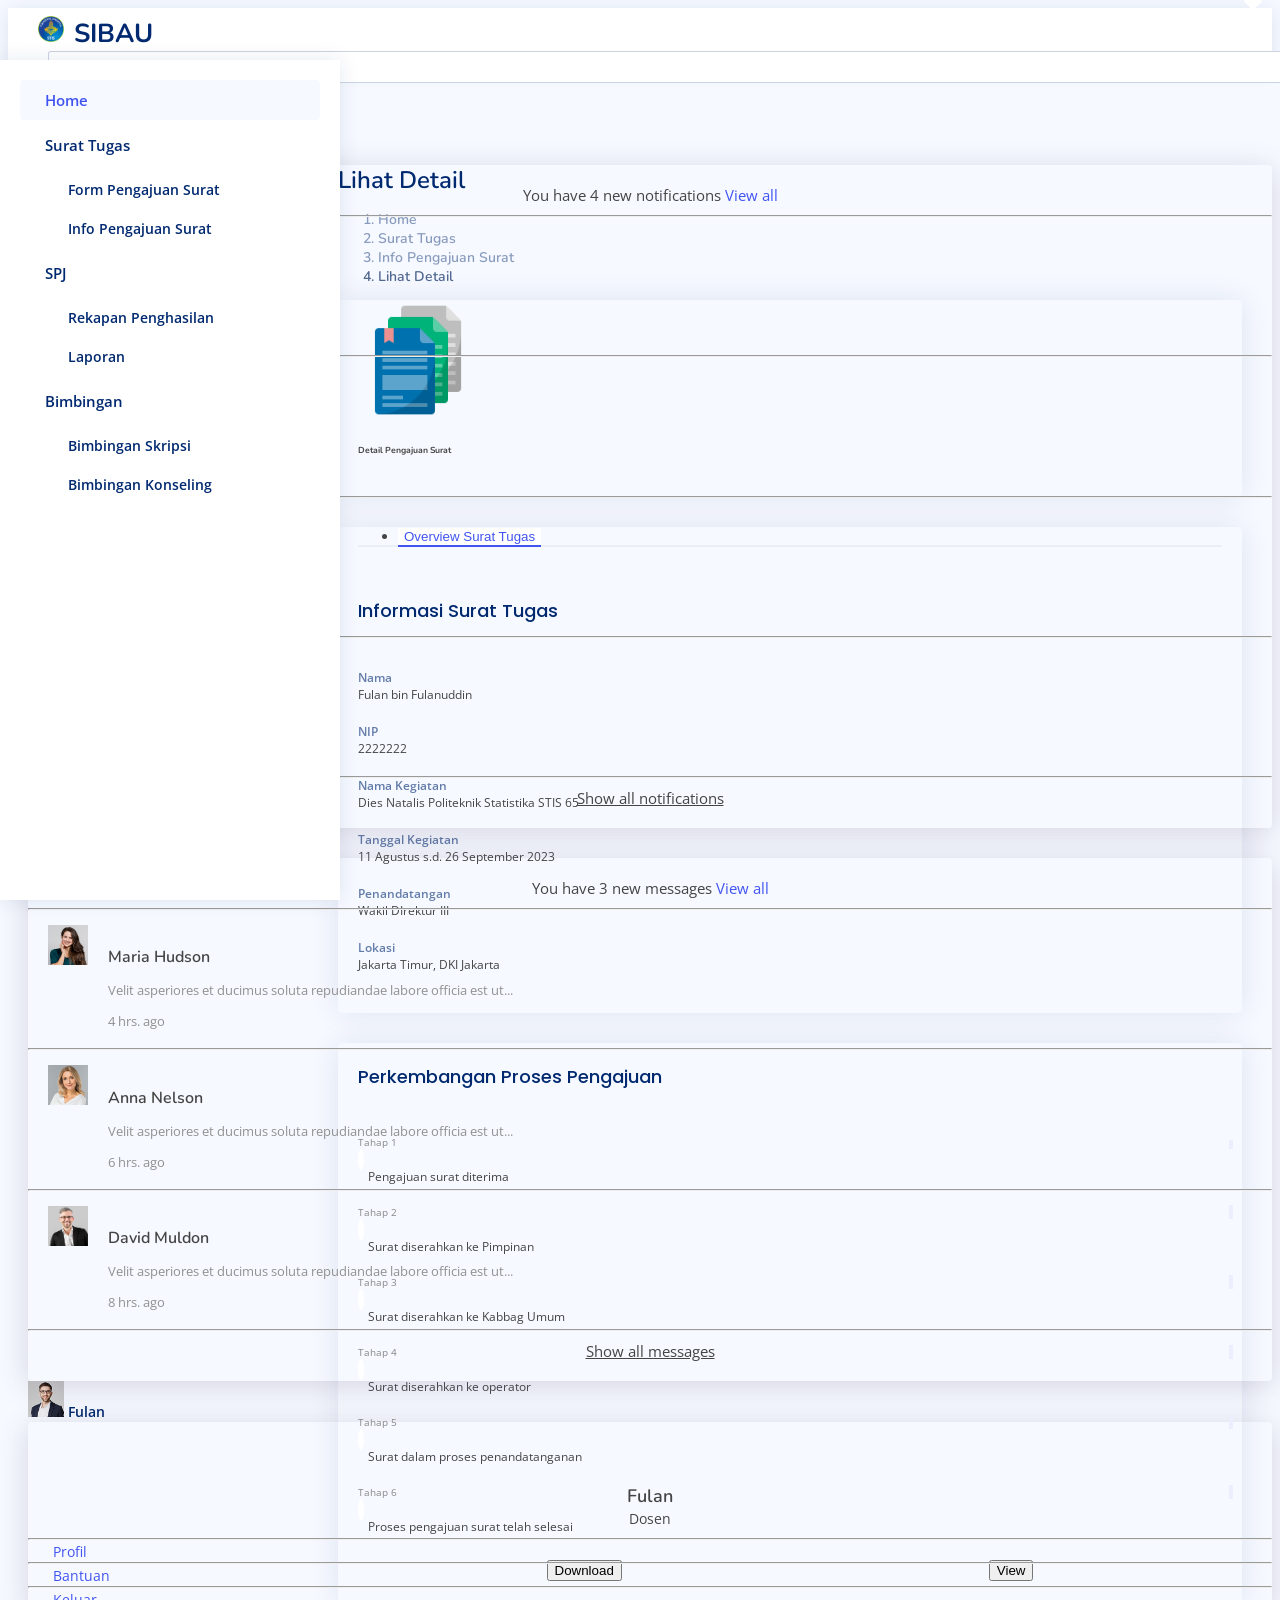
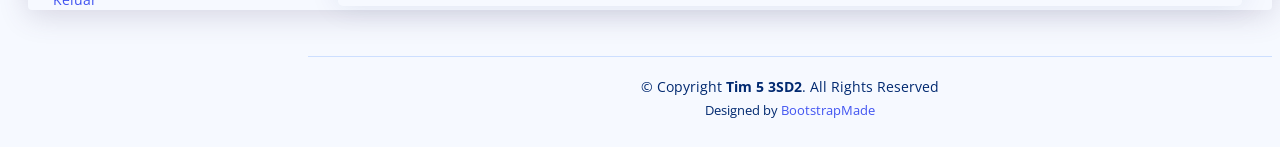
==== commit 1dc62a17: "Penyesuaian tampilan" ====
--- a/detail-pengajuan-surat.html
+++ b/detail-pengajuan-surat.html
@@ -9,7 +9,7 @@
     <meta content="" name="keywords" />
 
     <!-- Favicons -->
-    <link href="assets/img/favicon.png" rel="icon" />
+    <link href="assets/img/logo.png" rel="icon" />
     <link href="assets/img/apple-touch-icon.png" rel="apple-touch-icon" />
 
     <!-- Google Fonts -->
@@ -274,12 +274,10 @@
               > </a
             ><!-- End Profile Iamge Icon -->
 
-            <ul
-              class="dropdown-menu dropdown-menu-end dropdown-menu-arrow profile"
-            >
+            <ul class="dropdown-menu dropdown-menu-end dropdown-menu-arrow profile">
               <li class="dropdown-header">
-                <h6>Kevin Anderson</h6>
-                <span>Web Designer</span>
+                <h6>Fulan</h6>
+                <span>Dosen</span>
               </li>
               <li>
                 <hr class="dropdown-divider" />
@@ -291,20 +289,7 @@
                   href="users-profile.html"
                 >
                   <i class="bi bi-person"></i>
-                  <span>My Profile</span>
-                </a>
-              </li>
-              <li>
-                <hr class="dropdown-divider" />
-              </li>
-
-              <li>
-                <a
-                  class="dropdown-item d-flex align-items-center"
-                  href="users-profile.html"
-                >
-                  <i class="bi bi-gear"></i>
-                  <span>Account Settings</span>
+                  <span>Profil</span>
                 </a>
               </li>
               <li>
@@ -317,7 +302,7 @@
                   href="pages-faq.html"
                 >
                   <i class="bi bi-question-circle"></i>
-                  <span>Need Help?</span>
+                  <span>Bantuan</span>
                 </a>
               </li>
               <li>
@@ -325,9 +310,9 @@
               </li>
 
               <li>
-                <a class="dropdown-item d-flex align-items-center" href="#">
+                <a class="dropdown-item d-flex align-items-center" href="pages-login.html">
                   <i class="bi bi-box-arrow-right"></i>
-                  <span>Sign Out</span>
+                  <span>Keluar</span>
                 </a>
               </li>
             </ul>
